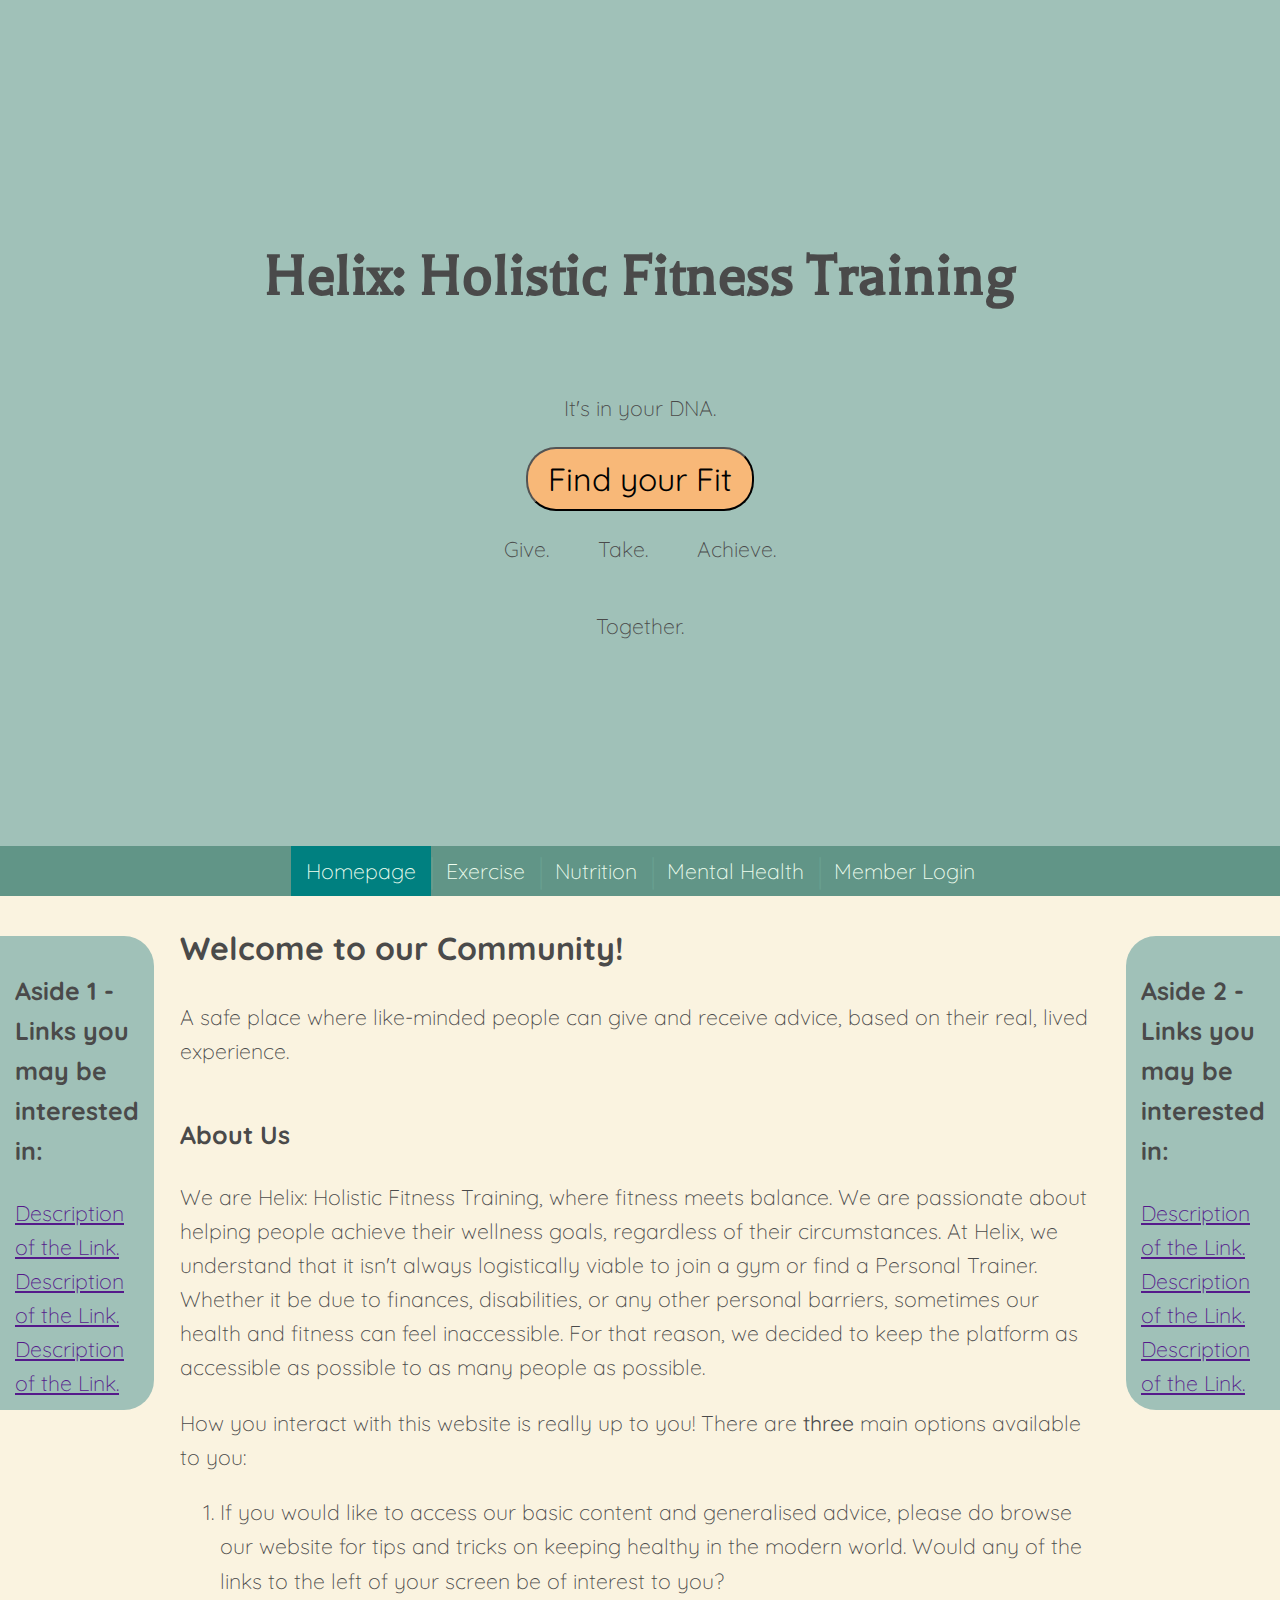
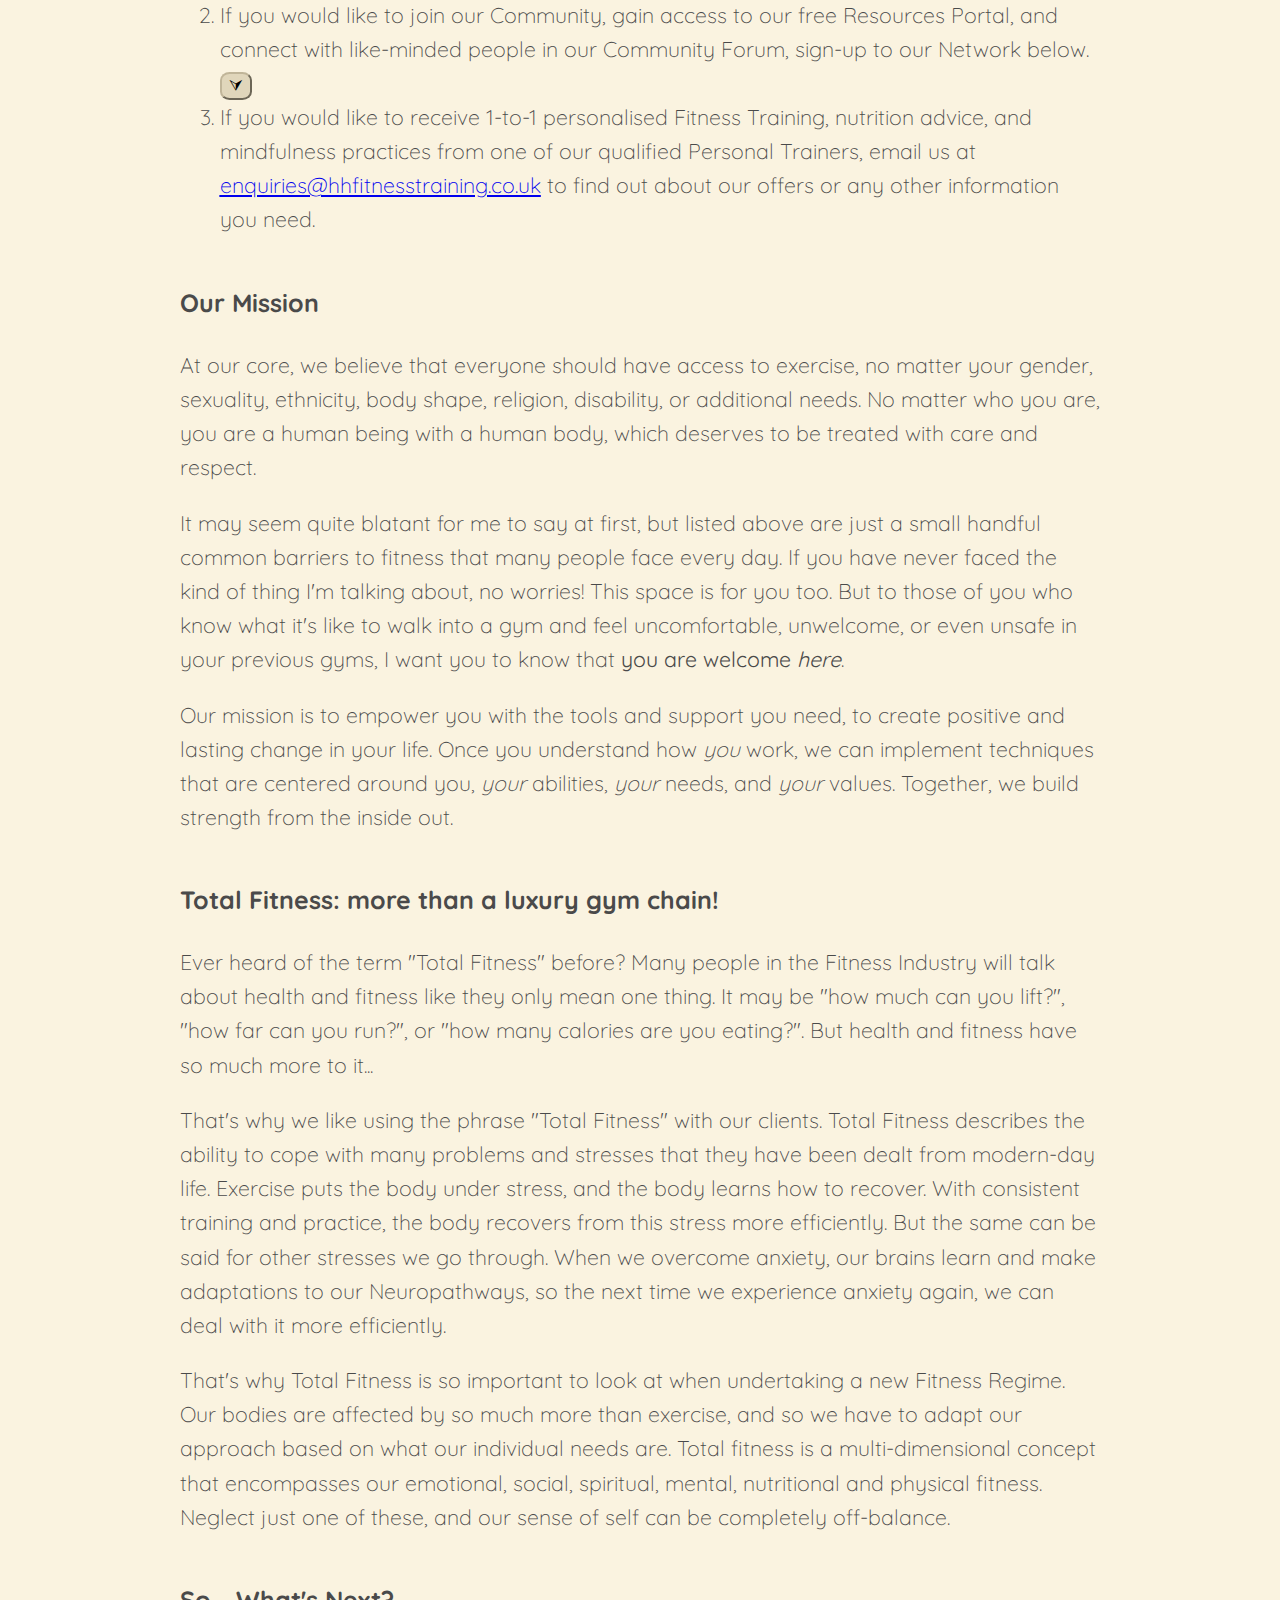
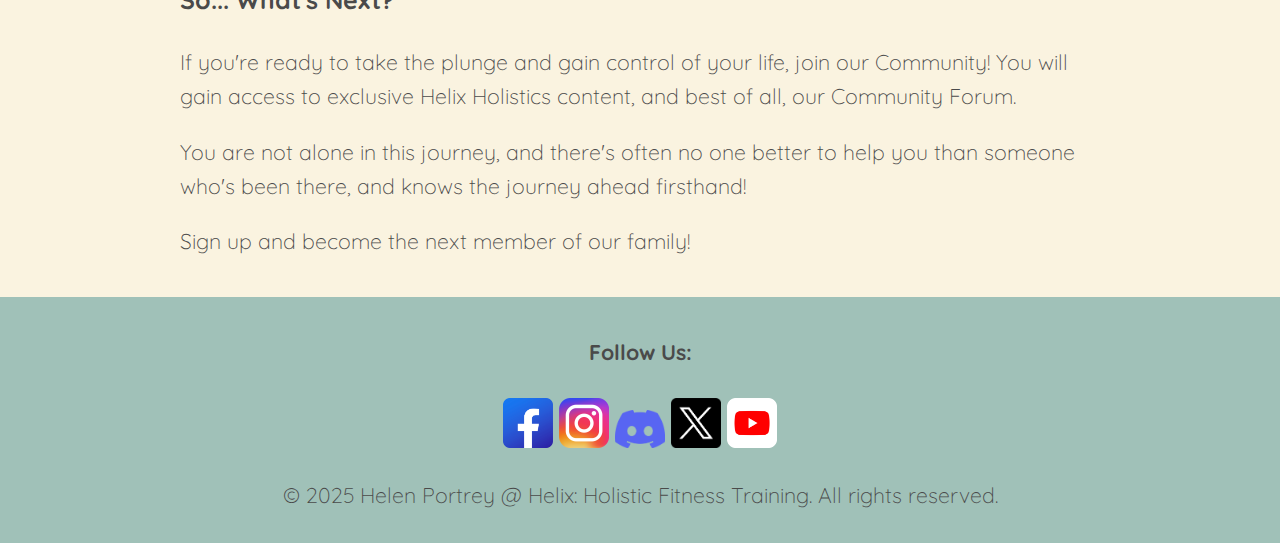
==== index.html @ 8bed9d3f "A relatively large update" ====
<!DOCTYPE html>

<html lang="en-gb">

    <head>

        <!-- TAB DETAILS -->
        <title>Helix: Holistic Fitness Training</title>
        <link rel="icon" type="img/png" href="Images/companyLogo.png">

        <!-- META INFO -->
        <meta charset="UTF-8">
        <meta name="description" content="A Webpage aimed particularly at people with physical and mental health disabilities, who are Neurodiverse, or members of the LGBTQ+ community, to learn and achieve their health and fitness goals in a safe and holistic way.">
        <meta name="keywords" content="Fitness, Health, Personal Training, Exercise, Recovery, Injury Recovery, Safe Exercise, Fitness Blog, Holistic Exercise, Exercise for Disability, Exercise for Mental Health, Recovery for Eating Disorders, Healthy exercise for Eating Disorders, Exercise for Neurodivergent, Exercise for LGBTQ+">
        <meta name="viewport" content="width=device-width, initial-scale=1.0">

        <!-- STYLES -->
        <link rel="stylesheet" href="Stylesheets/index.css">
        <!--(Open Sans = main font - links 1+2 for performance, link 3 for actual font)-->
        <link rel="preconnect" href="https://fonts.googleapis.com">
        <link rel="preconnect" href="https://fonts.gstatic.com" crossorigin>
        <link href="https://fonts.googleapis.com/css2?family=Quicksand:wght@400;700&family=Montserrat:wght@400;700&family=Open+Sans:wght@300;400;600&family=Bellota+Text:wght@400;700&family=Poiret+One&display=swap" rel="stylesheet"> <!--(Text Font)-->
        <link href="https://fonts.googleapis.com/css2?family=Balthazar&display=swap" rel="stylesheet"> <!--(Heading Font)-->

    </head>


    <body>

        <!-- HEADER (inc. Title, Tagline, and Navbar) -->
        <header>

            <div class="heroDiv">
                <h1>Helix: Holistic Fitness Training</h1>
                <p>It's in your DNA.</p>
                <a href="#headerButtonDestination"><button class="headerButton">Find your Fit</button></a>
                <ul>
                    <li>Give.</li>
                    <li>Take.</li>
                    <li>Achieve.</li>
                </ul>
                <p>Together.</p>
            </div>

        </header>

        <div class="stickyNav">
            <nav class="navBar">
                <ul>
                    <li><a href="index.html" class="active">Homepage</a></li>
                    <li><a href="exercise.html">Exercise</a></li>
                    <li><a href="nutrition.html">Nutrition</a></li>
                    <li><a href="mentalHealth.html">Mental Health</a></li>
                    <li><a href="login.html">Member Login</a></li>
                </ul>
            </nav>
        </div>


        <!-- MAIN (inc. Subtitle, Paragraph Sections, and 2 Asides) -->
        <main>

            <div class="asidePositioner">

                <aside class="leftAside">
                    <h3>Aside 1 - Links you may be interested in:</h3>
                    <a href="">Description of the Link.</a>
                    <a href="">Description of the Link.</a>
                    <a href="">Description of the Link.</a>
                </aside>

                <section class="gridContainer">

                    <section class="welcomeIntro">
                        <h2 id="headerButtonDestination">Welcome to our Community!</h2>
                        <p>A safe place where like-minded people can give and receive advice, based on their real, lived experience.</p>
                    </section>

                    <section class="aboutUs">
                        <h3>About Us</h3>
                        <p>
                            We are Helix: Holistic Fitness Training, where fitness meets balance. We are passionate about helping people achieve their wellness goals, regardless of their circumstances. At Helix, we understand that it isn't always logistically viable to join a gym or find a Personal Trainer. Whether it be due to finances, disabilities, or any other personal barriers, sometimes our health and fitness can feel inaccessible. For that reason, we decided to keep the platform as accessible as possible to as many people as possible. 
                        </p>
                        <p>
                            How you interact with this website is really up to you! There are <b>three</b> main options available to you:
                                <ol>
                                    <li>If you would like to access our basic content and generalised advice, please do browse our website for tips and tricks on keeping healthy in the modern world. Would any of the links to the left of your screen be of interest to you?</li>
                                    <li>If you would like to join our Community, gain access to our free Resources Portal, and connect with like-minded people in our Community Forum, sign-up to our Network below. <a href="#aboutUsButtonDestination"><button class="aboutUsButton">&#11163;</button></a></li>
                                    <li>If you would like to receive 1-to-1 personalised Fitness Training, nutrition advice, and mindfulness practices from one of our qualified Personal Trainers, email us at <a href="mailto:enquiries@hhfitnesstraining.co.uk"><u>enquiries@hhfitnesstraining.co.uk</u></a> to find out about our offers or any other information you need.</li>
                                </ol>
                        </p>
                    </section>

                    <section class="ourMission">
                        <h3>Our Mission</h3>
                        <p>
                            At our core, we believe that everyone should have access to exercise, no matter your gender, sexuality, ethnicity, body shape, religion, disability, or additional needs. No matter who you are, you are a human being with a human body, which deserves to be treated with care and respect.
                        </p>
                        <p>
                            It may seem quite blatant for me to say at first, but listed above are just a small handful common barriers to fitness that many people face every day. If you have never faced the kind of thing I'm talking about, no worries! This space is for you too. But to those of you who know what it's like to walk into a gym and feel uncomfortable, unwelcome, or even unsafe in your previous gyms, I want you to know that <b>you are welcome <i>here</i></b>.
                        </p>
                        <p>
                            Our mission is to empower you with the tools and support you need, to create positive and lasting change in your life. Once you understand how <i>you</i> work, we can implement techniques that are centered around you, <i>your</i> abilities, <i>your</i> needs, and <i>your</i> values. Together, we build strength from the inside out.
                        </p>
                    </section>

                    <section class="totalFitness">
                        <h3>Total Fitness: more than a luxury gym chain!</h3>
                        <p>
                            Ever heard of the term "Total Fitness" before? Many people in the Fitness Industry will talk about health and fitness like they only mean one thing. It may be "how much can you lift?", "how far can you run?", or "how many calories are you eating?". But health and fitness have so much more to it...
                        </p>
                        <p>
                            That's why we like using the phrase "Total Fitness" with our clients. Total Fitness describes the ability to cope with many problems and stresses that they have been dealt from modern-day life. Exercise puts the body under stress, and the body learns how to recover. With consistent training and practice, the body recovers from this stress more efficiently. But the same can be said for other stresses we go through. When we overcome anxiety, our brains learn and make adaptations to our Neuropathways, so the next time we experience anxiety again, we can deal with it more efficiently.
                        </p>
                        <p>
                            That's why Total Fitness is so important to look at when undertaking a new Fitness Regime. Our bodies are affected by so much more than exercise, and so we have to adapt our approach based on what our individual needs are. Total fitness is a multi-dimensional concept that encompasses our emotional, social, spiritual, mental, nutritional and physical fitness. Neglect just one of these, and our sense of self can be completely off-balance.
                        </p>
                    </section>

                    <section class="signupForm">
                        <h3 id="aboutUsButtonDestination">So... What's Next?</h3>
                        <p>
                            If you're ready to take the plunge and gain control of your life, join our Community! You will gain access to exclusive Helix Holistics content, and best of all, our Community Forum. 
                        </p>
                        <p>
                            You are not alone in this journey, and there's often no one better to help you than someone who's been there, and knows the journey ahead firsthand!
                        </p>
                            Sign up and become the next member of our family!
                    </section>

                </section>

                <aside class="rightAside">
                    <h3>Aside 2 - Links you may be interested in:</h3>
                    <a href="">Description of the Link.</a>
                    <a href="">Description of the Link.</a>
                    <a href="">Description of the Link.</a>
                </aside>

            </div>

        </main>



        <!-- FOOTER (inc. Social Media and Copyright Info) -->
        <footer>

            <section>
            <h4>Follow Us:</h4>
                <a href=""><img src="Images/socialMedia/Facebook_logo.png" alt="Link to my Facebook page." width="50px"></a>
                <a><img src="Images/socialMedia/Instagram_logo.png" alt="Link to my Instagram pag.e" width="50px"></a>
                <a><img src="Images/socialMedia/Discord_logo.png" alt="Link to my Discord." width="50px"></a>
                <a><img src="Images/socialMedia/X_logo.png" alt="Link to my X page." width="50px"></a>
                <a><img src="Images/socialMedia/YouTube_logo.png" alt="Link to my YouTube channel." width="50px"></a>
            </section>

            <section>
                <p>&copy; 2025 Helen Portrey @ Helix: Holistic Fitness Training. All rights reserved.</p>
            </section>

        </footer>

    </body>

    <script src="index.js"></script>

</html>
---- Stylesheets/index.css ----
/* ----- GLOBAL STYLE ----- */

html {
    scroll-padding-top: 50px; /* Xpx is height of Navbar, which is required for button to direct correctly)*/
  }

body {
    /* BACKGROUND*/
    background-color: #faf3e0;
    max-width: 100%;
    padding: 0;
    margin: 0;
    line-height: 1.6;
    /* FONT */
    color: #4a4a4a;
    font-family: "Quicksand", "Montserrat", "Open Sans", "Bellota Text", "Poiret One", "Verdana", sans-serif;
    font-size: 16pt;
    font-optical-sizing: auto;
    font-weight: 300;
    font-style: normal;
    font-variation-settings: "wdth" 100;
}



/* ---------- HEADER STYLE ---------- */

header {
    height: 94vh;
    background-color: #a0c1b8;
    display: flex;
    flex-direction: column;
    justify-content: space-between;
    overflow: visible;
}

/* --- Hero Div --- */

.heroDiv {
    flex-grow: 1;
    flex-direction: column;
    display:flex;
    align-items: center;
    justify-content: center;
}

.heroDiv h1 {
    font-size: 4rem;
    font-family: "Copperplate", "Balthazar", "Franklin Gothic Medium", "Arial Narrow", "Arial", sans-serif;
}

.headerButton {
    background-color: #f8b878;
    font-family: "Quicksand", "Montserrat", "Open Sans", "Bellota Text", "Poiret One", "Verdana", sans-serif;
    font-size: 1.5em;
    border-radius: 30px;
    padding: 10px 20px;
    transition: transform 0.4s ease;
}

.headerButton:hover {
    transform: scale(1.1);
}

.heroDiv ul {
    padding-inline-start: 0;
}

.heroDiv ul li {
    display: inline;
    padding: 1em;
    text-decoration: none;
}


/* ---------- STICKY NAV STYLE ---------- */

.stickyNav {
    position: sticky;
    top: 0;
    z-index: 1000;
}

.navBar {
    list-style-type: none;
    background-color: #619587;
    text-align: center;
    height: 50px;
    margin: 0;
    padding: 0;
}

.navBar ul {
    display:flex;
    justify-content: center;
    align-items: center;
    margin: 0;
    padding: 0;
    overflow: hidden;
    text-align: center;
}

.navBar li {
    display: inline-flex;
    text-align: center;
    position: relative; /*needed for ::before to line up properly.*/
}

/* (navBar central lines) */
.navBar li:not(:first-child)::before {  /*adds line to all but first one*/
    content: "|";
    position: absolute;
    left: -2px;
    top: 50%;
    transform: translateY(-50%); /* without this, lines do not align into navbar. */
    font-size: 25pt;
    color: #74b1a067;
}

.navBar li a {
    color: honeydew;
    text-align: center;
    text-decoration: none;
    padding: 0 15px;
    display: flex;
    align-items: center;
    justify-content: center;
    height: 100%;
    box-sizing: border-box;
    line-height: 50px;
}

.navBar li a:hover {
    background-color: #008080;
}

.navBar li a.active {
    background-color: #008080;
}



/* ---------- MAIN STYLE ---------- */

main {
    z-index: 1;
    justify-content: center;
}

.asidePositioner {
    display: flex;
    justify-content: center;
    align-items: center;
}

aside {
    align-self: flex-start;
    position: sticky;
    top: 40;
    z-index: 500; /* lower than navbar so navbar is always top */
    margin: 2%;
}

.leftAside {
    width: 12%;
    margin-top: 40px;
    margin-bottom: 40px;
    margin-left: 0px;
    background-color: #a0c1b8;
    border-top-right-radius: 30px;
    border-bottom-right-radius: 30px;
    padding: 10px 15px;
    position: sticky;
    top: 40;
}

.rightAside {
    width: 12%;
    margin-top: 40px;
    margin-bottom: 40px;
    margin-right: 0px;
    background-color: #a0c1b8;
    border-top-left-radius: 30px;
    border-bottom-left-radius: 30px;
    padding: 10px 15px;
}

.gridContainer {
    display: grid;
    grid-template-columns: repeat(6, 1fr); /* Columns 1 and 6 act as placeholders for the Asides. */
    margin: 0;
    padding-bottom: 3%;
}

.welcomeIntro {
    grid-column: 1 / 7;
}

.aboutUs {
    grid-column: 1 / 7;
}

.aboutUsButton {
    background-color: #e0d6bb;
    font-size: 1rem;
    border-radius: 30%;
    padding: 0.3% 0.8%;
    border-color: #c0b599;
    transition: 0.4s ease;
}

.aboutUsButton:hover {
    transform: scale(1.1);
}



.ourMission {
    grid-column: 1 / 7;
}

.totalFitness {
    grid-column: 1 / 7;
}

.signupForm {
    grid-column: 1 / 7;
}



/* ---------- FOOTER STYLE ---------- */

footer {
    background-color: #a0c1b8;
    padding-top: 10px;
    padding-bottom: 10px;
    text-align: center;
}
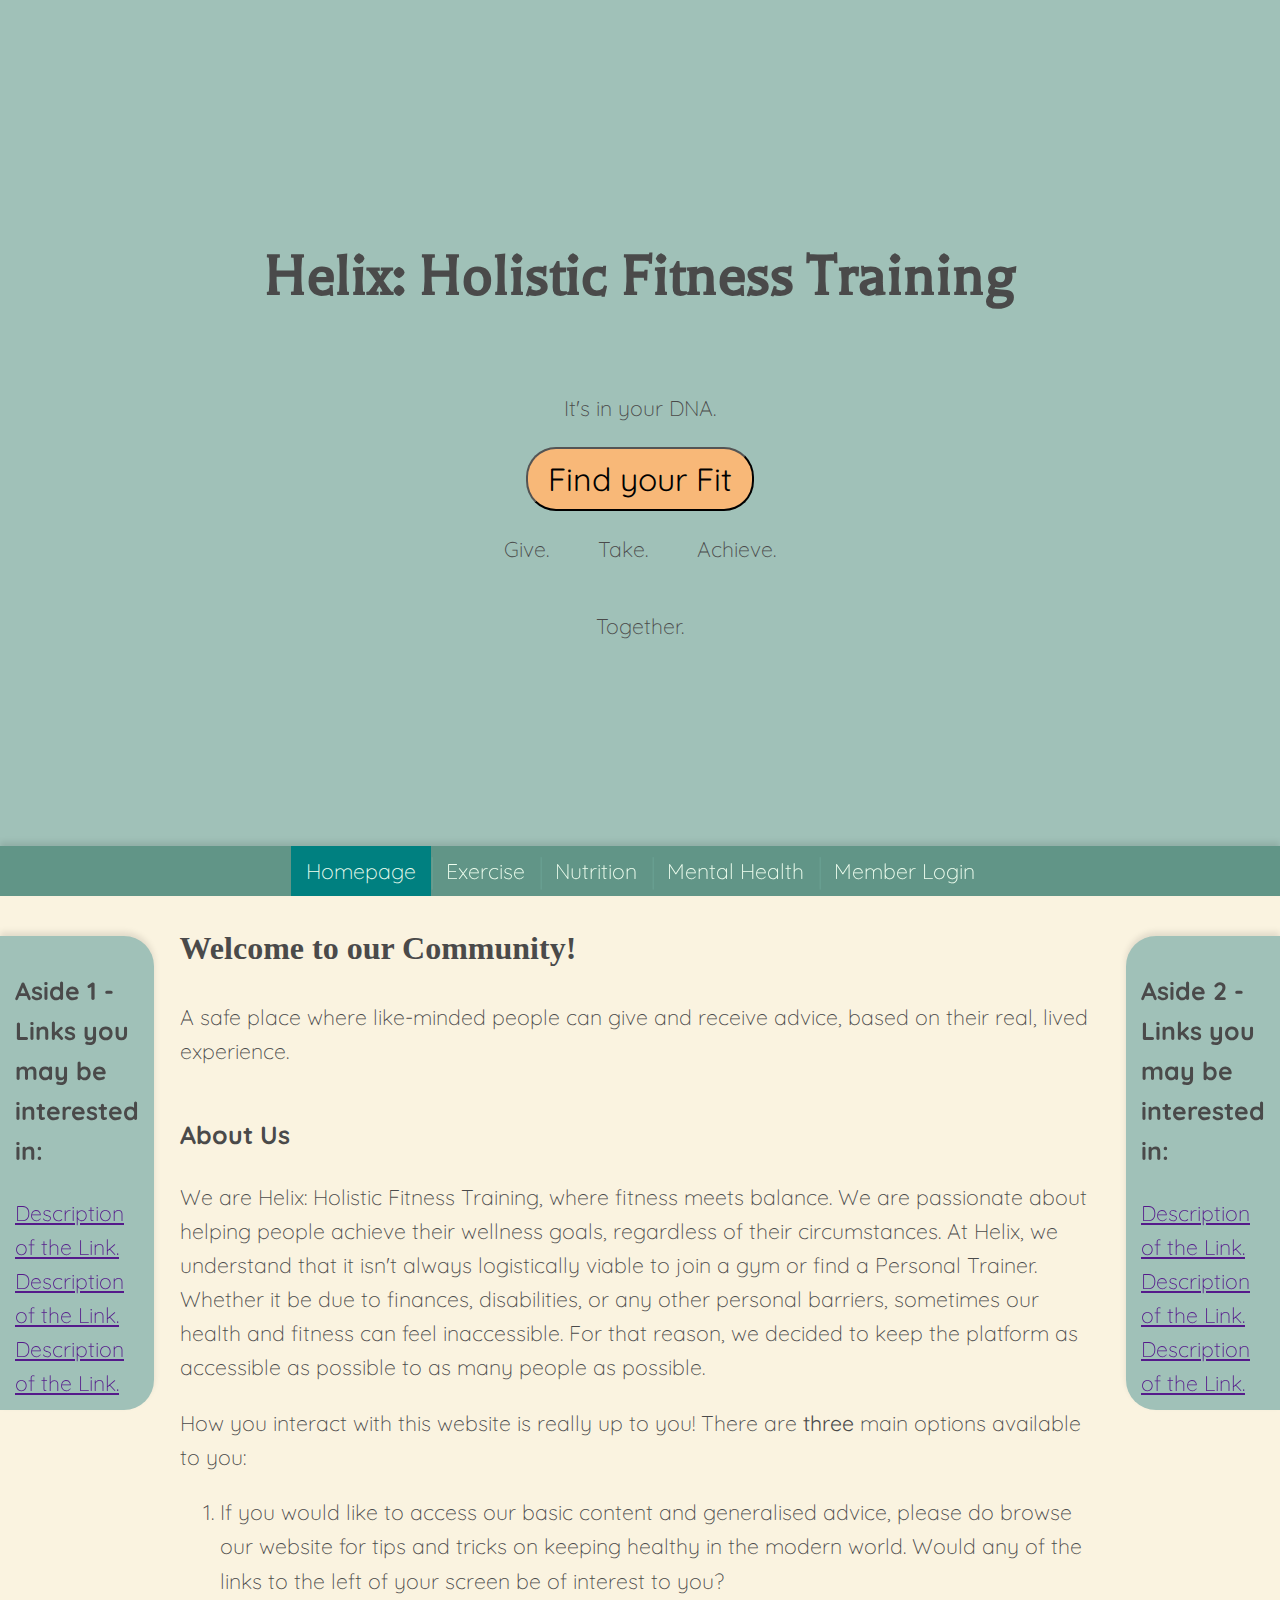
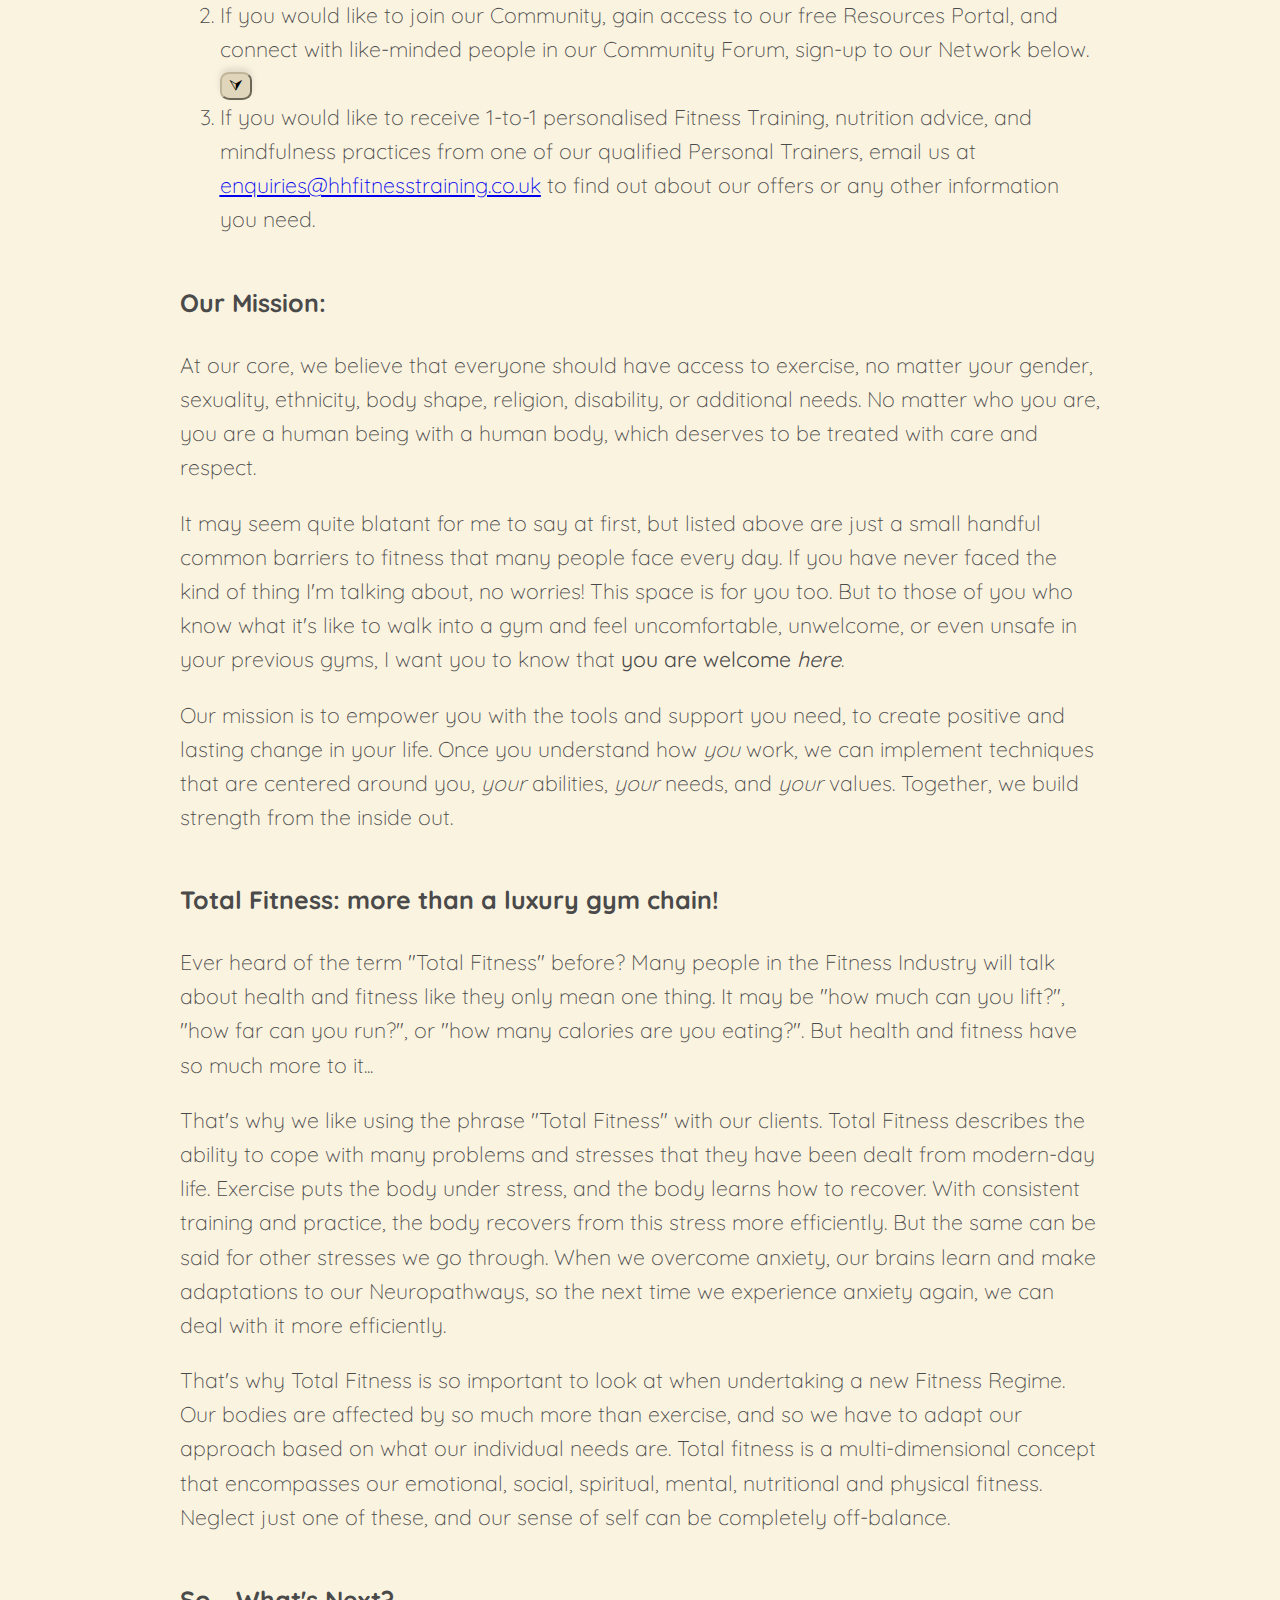
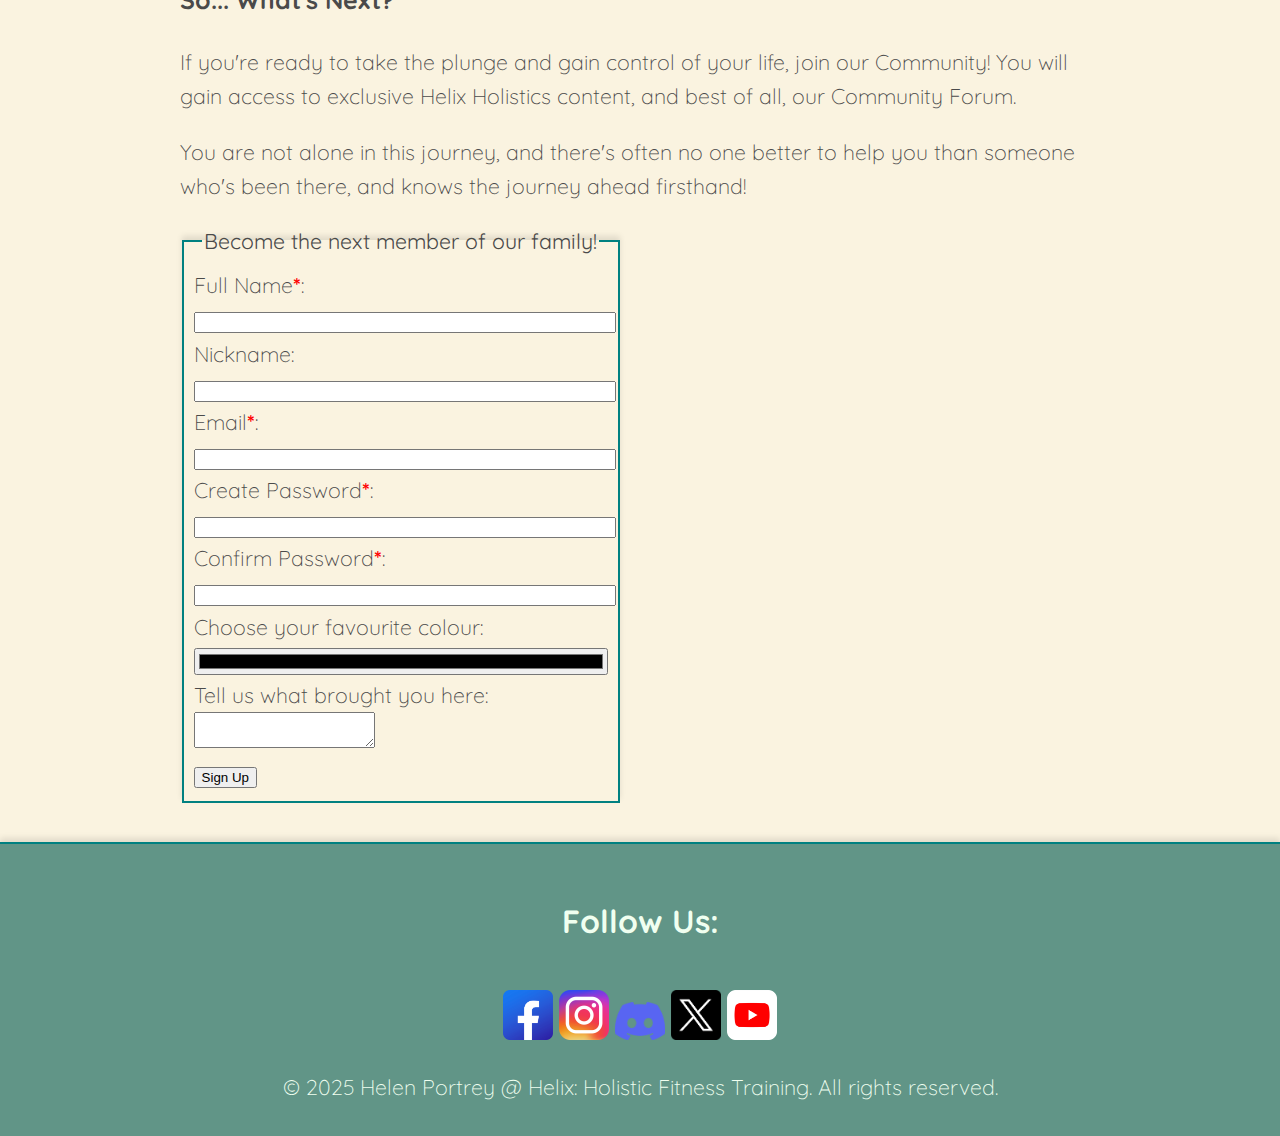
==== commit 6fbdded2: "Lots of Additions" ====
--- a/index.html
+++ b/index.html
@@ -92,7 +92,7 @@
                     </section>
 
                     <section class="ourMission">
-                        <h3>Our Mission</h3>
+                        <h3>Our Mission:</h3>
                         <p>
                             At our core, we believe that everyone should have access to exercise, no matter your gender, sexuality, ethnicity, body shape, religion, disability, or additional needs. No matter who you are, you are a human being with a human body, which deserves to be treated with care and respect.
                         </p>
@@ -125,7 +125,54 @@
                         <p>
                             You are not alone in this journey, and there's often no one better to help you than someone who's been there, and knows the journey ahead firsthand!
                         </p>
-                            Sign up and become the next member of our family!
+                    </section>
+
+                    <section class="signupForm">
+                        <form action="submitForm.html" method="post">
+                            <fieldset class="formBox">
+                                
+                                <legend><b>Become the next member of our family!</b></legend>
+                                
+                                <label for="fullName">Full Name<span class="requiredFieldAsterisk">*</span>:</label>
+                                <input type="text" id="fullName" name="fullName" required>
+                                
+                                <br>
+                                
+                                <label for="nickname">Nickname:</label>
+                                <input type="text" id="nickname" name="nickname">
+
+                                <br>
+                                
+                                <label for="email">Email<span class="requiredFieldAsterisk">*</span>:</label>
+                                <input type="email" id="email" name="email" required>
+                                
+                                <br>
+                                
+                                <label for="password">Create Password<span class="requiredFieldAsterisk">*</span>:</label>
+                                <input type="password" id="password" name="password" required>
+                                
+                                <br>
+                                
+                                <label for="confirmpassword">Confirm Password<span class="requiredFieldAsterisk">*</span>:</label>
+                                <input type="password" id="password2" name="confirmpassword" required>
+                                
+                                <br>
+                                
+                                <label for="faveColour">Choose your favourite colour:</label>
+                                <input type="color" id="faveColour" name="faveColour">
+                                
+                                <br>
+                                
+                                <label for="comments">Tell us what brought you here:</label>
+                                <textarea id="comments" name="comments"></textarea> 
+                                <!--Never use placeholder text instead of a label as it disappears, and also cannot be read by screenreaders so poses an accessibility issue!!-->
+                                
+                                <br>
+                                
+                                <button type="submit">Sign Up</button>
+                                
+                            </fieldset>
+                        </form>
                     </section>
 
                 </section>
@@ -148,11 +195,11 @@
 
             <section>
             <h4>Follow Us:</h4>
-                <a href=""><img src="Images/socialMedia/Facebook_logo.png" alt="Link to my Facebook page." width="50px"></a>
-                <a><img src="Images/socialMedia/Instagram_logo.png" alt="Link to my Instagram pag.e" width="50px"></a>
-                <a><img src="Images/socialMedia/Discord_logo.png" alt="Link to my Discord." width="50px"></a>
-                <a><img src="Images/socialMedia/X_logo.png" alt="Link to my X page." width="50px"></a>
-                <a><img src="Images/socialMedia/YouTube_logo.png" alt="Link to my YouTube channel." width="50px"></a>
+                <a href="socials.html" target="_blank"><img src="Images/socialMedia/Facebook_logo.png" alt="Link to my Facebook page." width="50px" class="socialImg"></a>
+                <a href="socials.html"target="_blank" ><img src="Images/socialMedia/Instagram_logo.png" alt="Link to my Instagram pag.e" width="50px" class="socialImg"></a>
+                <a href="socials.html" target="_blank"><img src="Images/socialMedia/Discord_logo.png" alt="Link to my Discord." width="50px" class="socialImg"></a>
+                <a href="socials.html" target="_blank"><img src="Images/socialMedia/X_logo.png" alt="Link to my X page." width="50px" class="socialImg"></a>
+                <a href="socials.html" target="_blank"><img src="Images/socialMedia/YouTube_logo.png" alt="Link to my YouTube channel." width="50px" class="socialImg"></a>
             </section>
 
             <section>
@@ -163,6 +210,6 @@
 
     </body>
 
-    <script src="index.js"></script>
+    <script src="Scripts/index.js"></script>
 
 </html>--- a/Stylesheets/index.css
+++ b/Stylesheets/index.css
@@ -21,7 +21,23 @@
     font-variation-settings: "wdth" 100;
 }
 
-
+h1 {
+    font-family: "Copperplate Gothic", "Castellar Regular", "Felix Titling Regular", "Perpetua Titling MT", "Quicksand", sans-serif;
+}
+
+h2 {
+    font-family: "Reprise Stamp Std Regular";
+}
+
+/* Castellar Regular
+Copperplate Gothic
+Felix Titling Regular
+Perpetua Titling MT
+Reprise Stamp Std Regular */
+
+h3 {
+    font-family: "Felix Titling Regular", "Perpetua Titling MT", "Quicksand", sans-serif;
+}
 
 /* ---------- HEADER STYLE ---------- */
 
@@ -46,7 +62,7 @@
 
 .heroDiv h1 {
     font-size: 4rem;
-    font-family: "Copperplate", "Balthazar", "Franklin Gothic Medium", "Arial Narrow", "Arial", sans-serif;
+    font-family: "Copperplate Gothic", "Balthazar", "Franklin Gothic Medium", "Arial Narrow", "Arial", sans-serif;
 }
 
 .headerButton {
@@ -88,6 +104,7 @@
     height: 50px;
     margin: 0;
     padding: 0;
+    box-shadow: 0 -4px 6px rgba(0, 0, 0, 0.1);
 }
 
 .navBar ul {
@@ -155,10 +172,9 @@
 
 aside {
     align-self: flex-start;
-    position: sticky;
-    top: 40;
     z-index: 500; /* lower than navbar so navbar is always top */
     margin: 2%;
+    box-shadow: 0 -4px 6px rgba(0, 0, 0, 0.1);
 }
 
 .leftAside {
@@ -171,7 +187,7 @@
     border-bottom-right-radius: 30px;
     padding: 10px 15px;
     position: sticky;
-    top: 40;
+    top: 90px;
 }
 
 .rightAside {
@@ -183,6 +199,8 @@
     border-top-left-radius: 30px;
     border-bottom-left-radius: 30px;
     padding: 10px 15px;
+    position: sticky;
+    top: 90px;
 }
 
 .gridContainer {
@@ -207,14 +225,13 @@
     padding: 0.3% 0.8%;
     border-color: #c0b599;
     transition: 0.4s ease;
+    box-shadow: 0 -4px 6px rgba(0, 0, 0, 0.1);
 }
 
 .aboutUsButton:hover {
     transform: scale(1.1);
 }
 
-
-
 .ourMission {
     grid-column: 1 / 7;
 }
@@ -227,13 +244,53 @@
     grid-column: 1 / 7;
 }
 
+.signupForm legend {
+    text-align: center;
+}
+
+.formBox {
+    width: 45%;
+    box-shadow: 0 -4px 6px rgba(0, 0, 0, 0.1);
+    border: 2px  solid #008080;
+    padding: 10px;
+}
+
+.formBox label {
+    display: block;
+    float: left;
+}
+
+.formBox input {
+    width: 100%;
+}
+
+.requiredFieldAsterisk {
+    color: red;
+    font-weight: bold;
+}
+
 
 
 /* ---------- FOOTER STYLE ---------- */
 
 footer {
-    background-color: #a0c1b8;
+    background-color: #619587;
     padding-top: 10px;
     padding-bottom: 10px;
     text-align: center;
+    border-top: 2px solid #008080;
+    box-shadow: 0 -4px 6px rgba(0, 0, 0, 0.1);
+    color: honeydew;
+}
+
+footer h4 {
+    font-size: 1.5em;
+}
+
+.socialImg {
+    transition: transform 0.4s ease;
+}
+
+.socialImg:hover {
+    transform: scale(1.1);
 }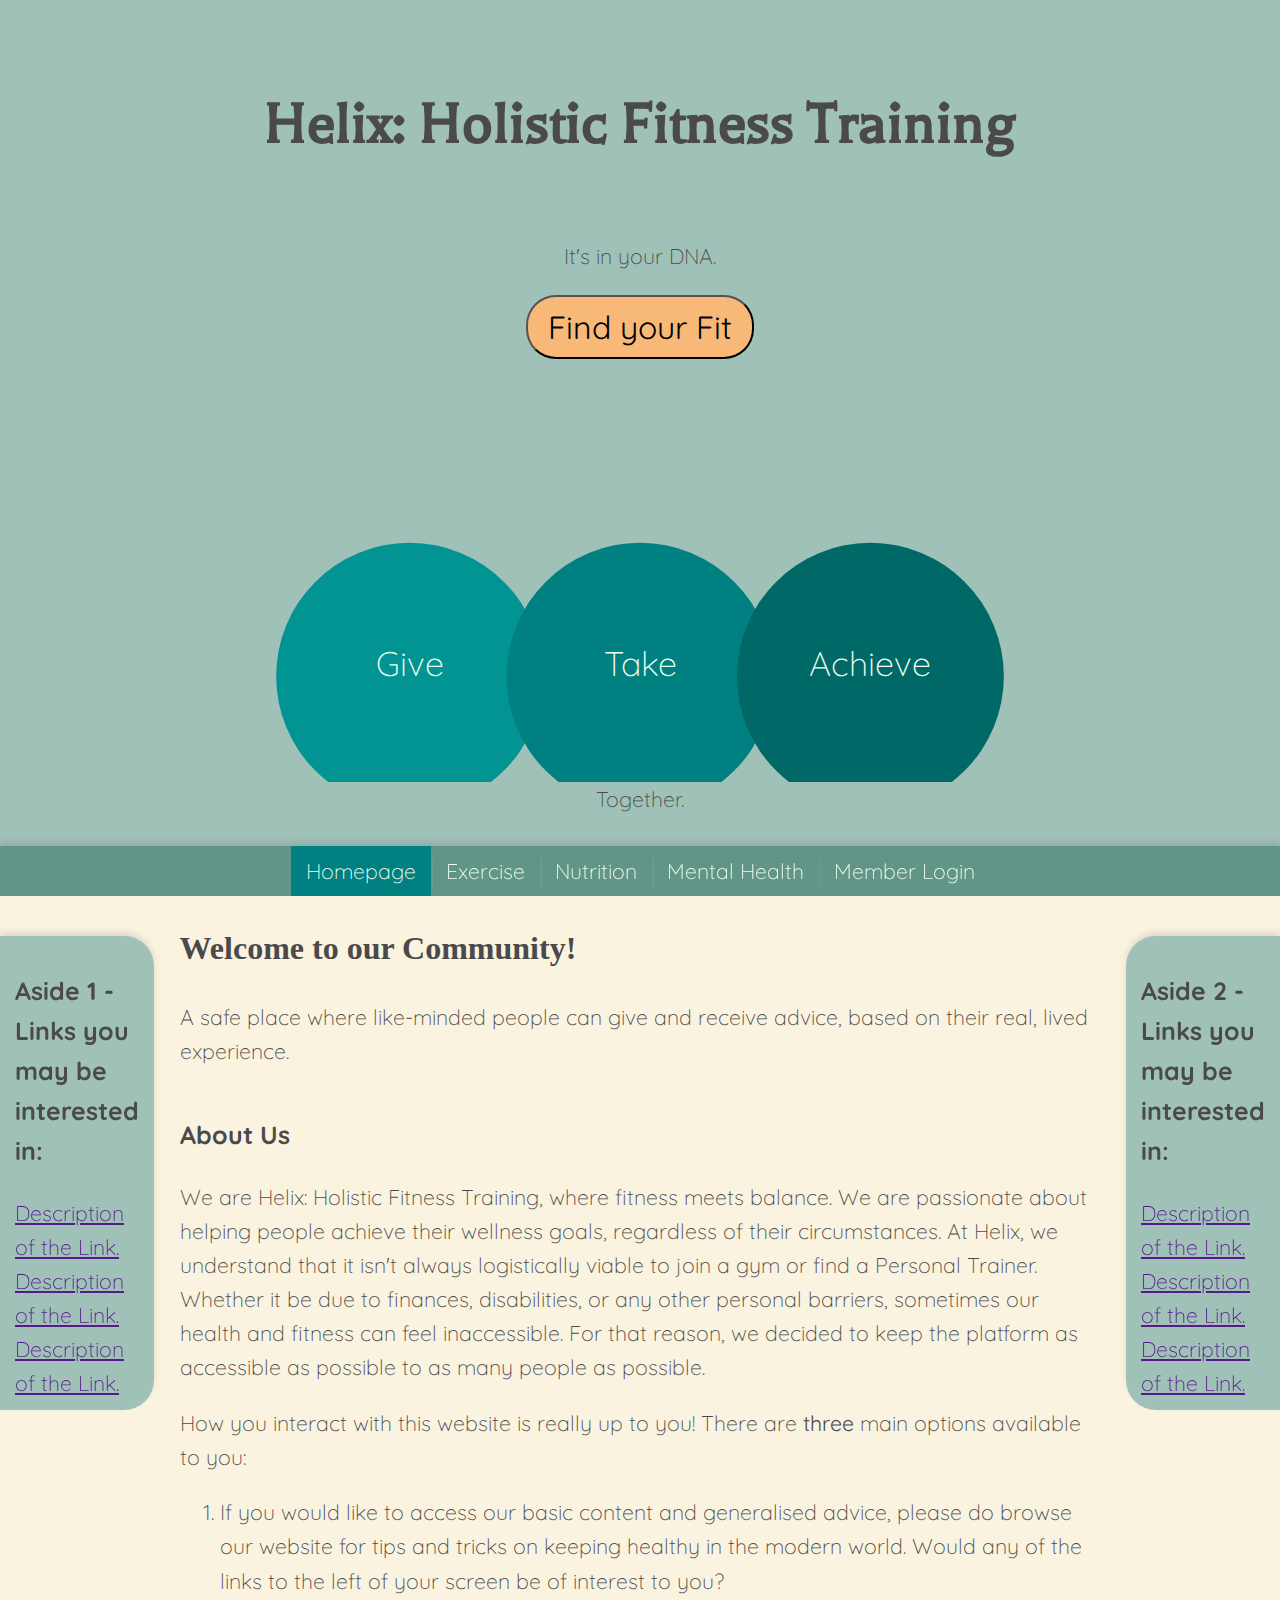
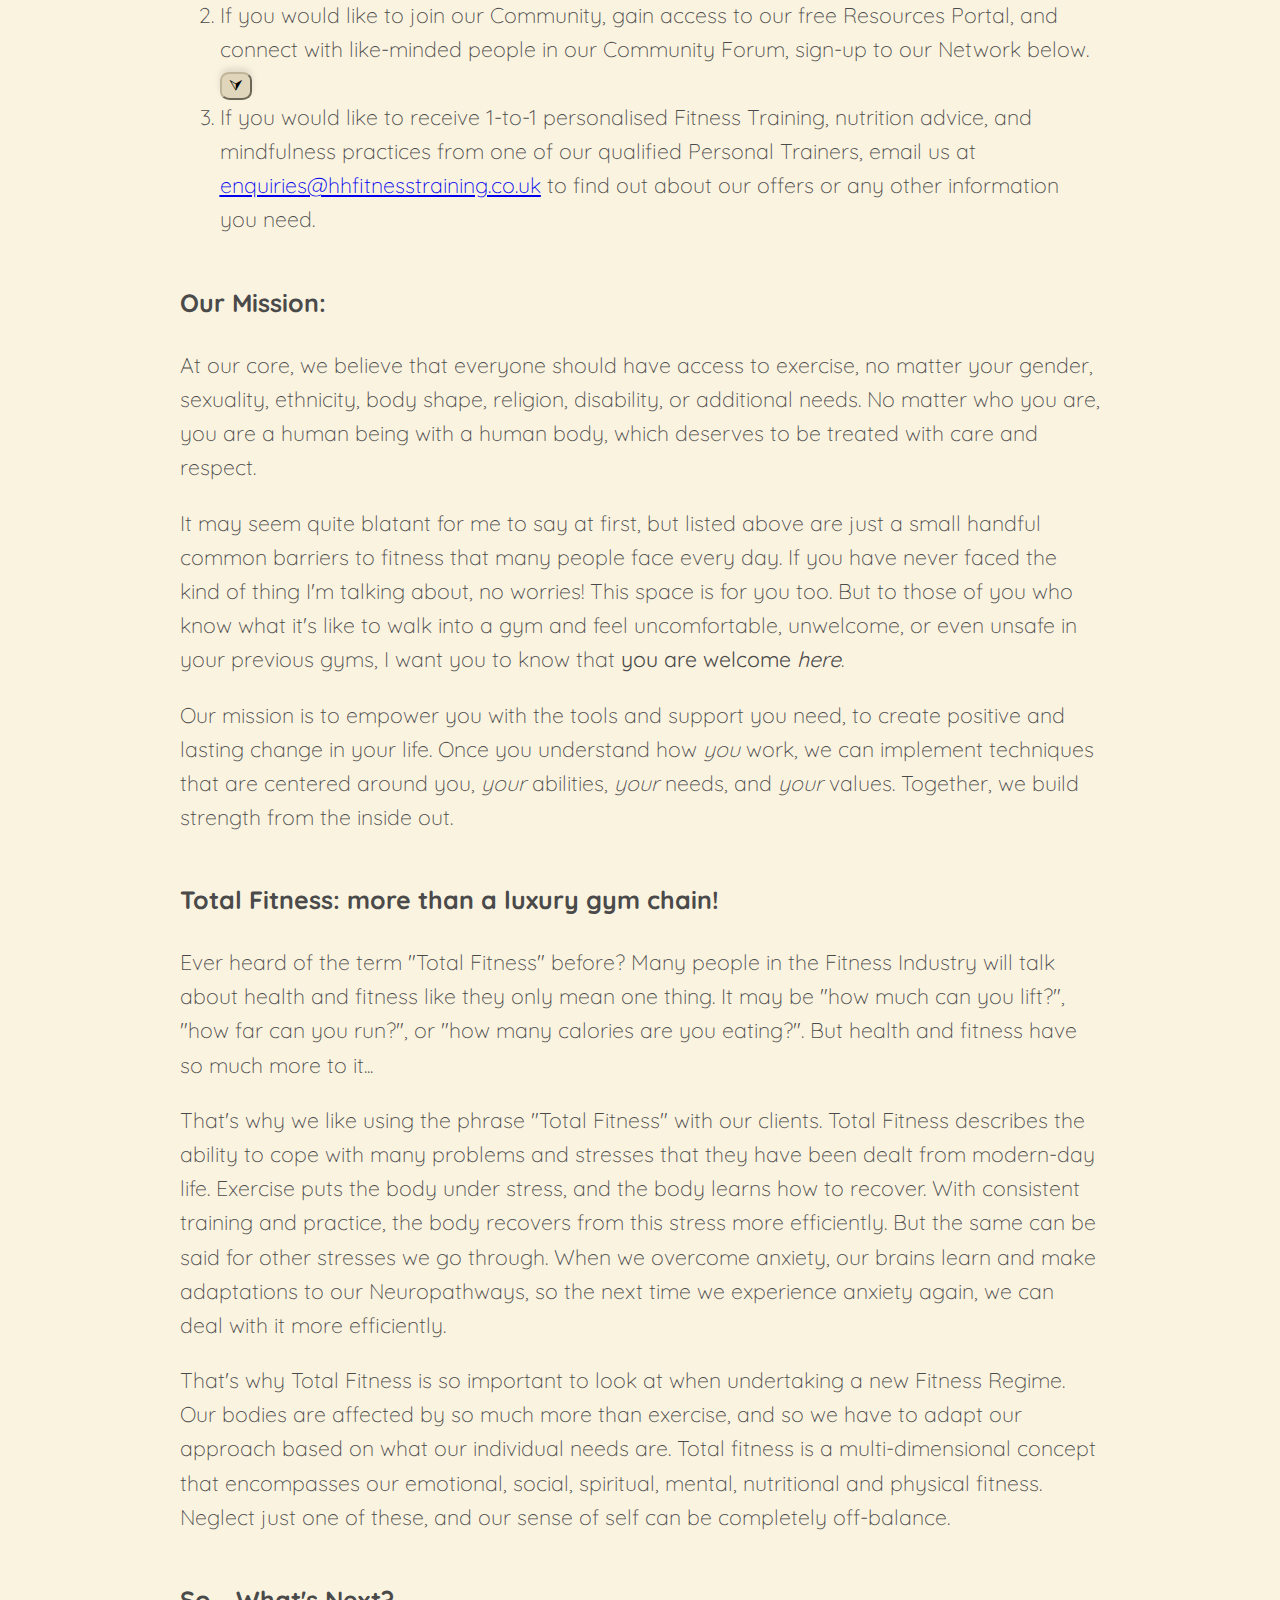
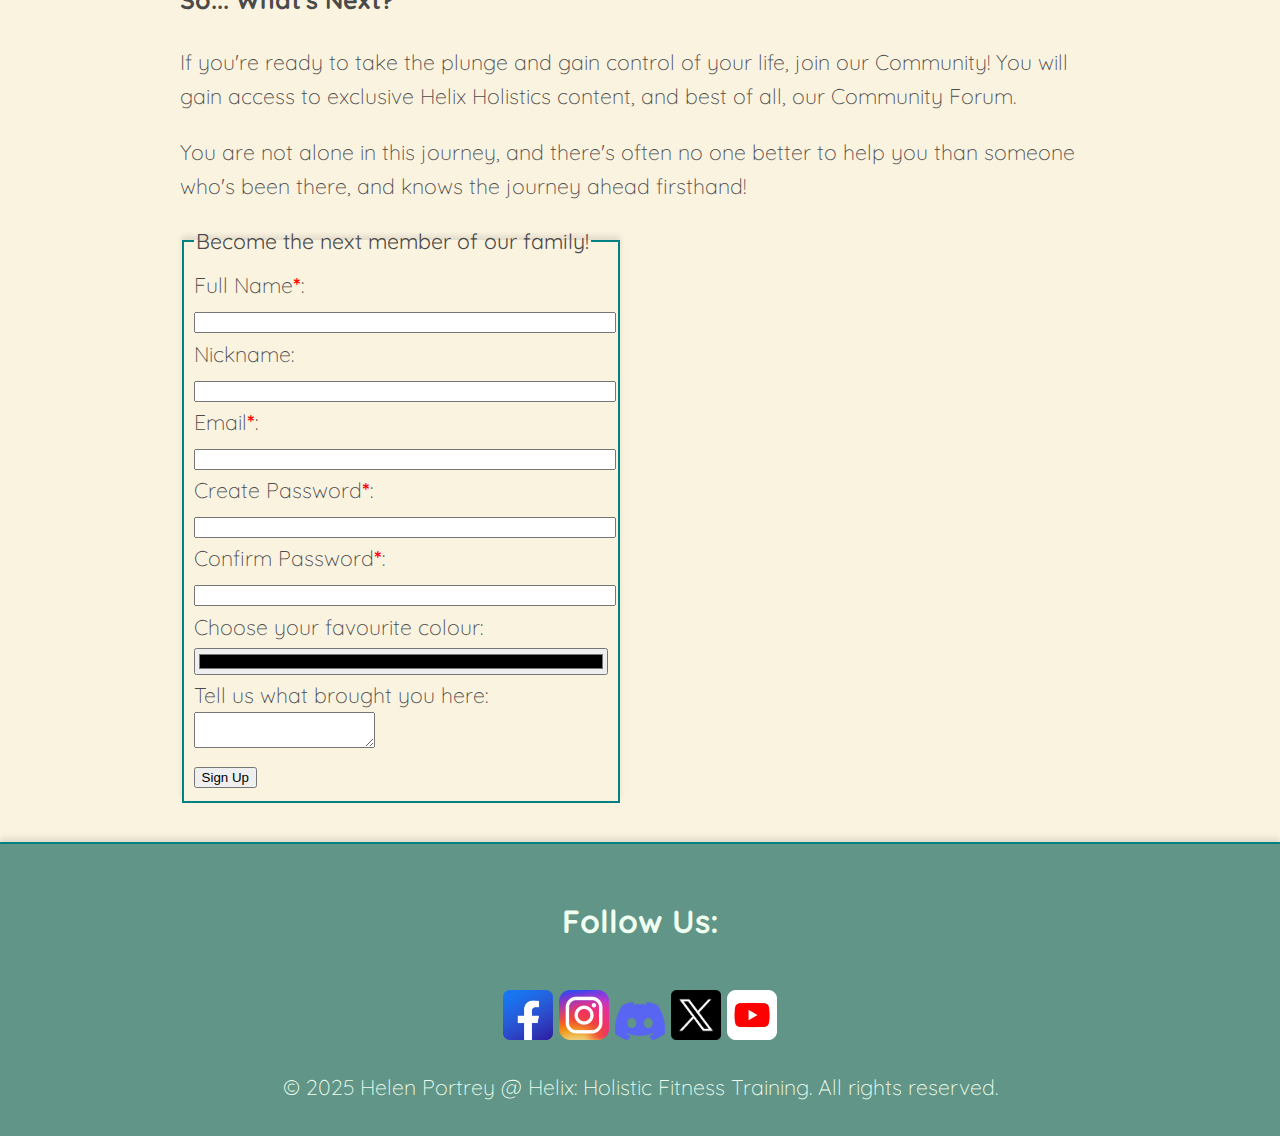
==== commit d00c1fdd: "SVG Hero Header and more" ====
--- a/index.html
+++ b/index.html
@@ -34,12 +34,47 @@
                 <h1>Helix: Holistic Fitness Training</h1>
                 <p>It's in your DNA.</p>
                 <a href="#headerButtonDestination"><button class="headerButton">Find your Fit</button></a>
-                <ul>
-                    <li>Give.</li>
-                    <li>Take.</li>
-                    <li>Achieve.</li>
-                </ul>
-                <p>Together.</p>
+
+                <svg width="100%" height="50%" xmlns="http://www.w3.org/2000/svg">
+                    <!-- Circle 1 -->
+                    <circle cx="32%" cy="75%" r="14%" fill="#029393" />
+                    <text x="32%" y="75%" font-size="1.6em" fill="#f0fff0" text-anchor="middle">Give</text>
+                    <!-- Circle 2 -->
+                    <circle cx="50%" cy="75%" r="14%" fill="#008080" />
+                    <text x="50%" y="75%" font-size="1.6em" fill="#f0fff0" text-anchor="middle">Take</text>
+                    <!-- Circle 3 -->
+                    <circle cx="68%" cy="75%" r="14%" fill="#016868" />
+                    <text x="68%" y="75%" font-size="1.6em" fill="#f0fff0" text-anchor="middle">Achieve</text>
+                    <!-- Leaf 1 -->
+                    <!-- <path class="leaf1" d="M376.474,206.675C372.643,133.88,335.217,77.737,271.09,48.589l-0.12-0.054c-0.884-0.402-1.79-0.808-2.712-1.222
+                    C252.195,40.108,233.989,31.942,233.989,6c0-3.313-2.687-6-6-6c-3.314,0-6,2.687-6,6c0,25.942-18.206,34.108-34.269,41.313
+                    c-0.922,0.414-1.828,0.82-2.712,1.222l-0.119,0.054c-64.127,29.147-101.554,85.29-105.385,158.085
+                    c-1.765,33.527,4.862,66.016,19.695,96.564c11.81,24.322,28.812,47.441,50.533,68.717c30.902,30.268,62.076,47.869,72.257,53.206
+                    v24.816c0,3.313,2.687,6,6,6s6-2.687,6-6v-24.816c10.181-5.336,41.355-22.937,72.257-53.206
+                    c21.722-21.276,38.723-44.396,50.532-68.717C371.611,272.691,378.238,240.202,376.474,206.675z M353.98,278.957L231.989,400.947
+                    v-28.266l131.136-131.136C361.422,254.256,358.361,266.745,353.98,278.957z M100.201,158.099l123.788,123.788v9.966
+                    c0,0,0,0.002,0,0.002v18.308L94.565,180.738C95.994,172.92,97.874,165.371,100.201,158.099z M111.996,130.313l111.994,111.994
+                    v28.266L103.124,149.708C105.675,142.986,108.636,136.522,111.996,130.313z M127.826,106.573l96.163,96.154v28.266L116.126,123.13
+                    C119.654,117.366,123.559,111.848,127.826,106.573z M170.213,69.782l53.776,53.776v28.266l-70.492-70.493
+                    C159.395,76.708,165.086,72.889,170.213,69.782z M267.465,60.126c3.947,1.808,10.547,4.944,18.493,9.774l-53.968,53.967V95.602
+                    L267.465,60.126z M308.851,86.585l-76.862,76.862v-28.266l60.863-60.862C297.937,77.753,303.361,81.817,308.851,86.585z
+                    M344.091,130.516L231.989,242.617v-28.266l101.208-101.199C337.208,118.691,340.838,124.482,344.091,130.516z M355.852,158.335
+                    L231.989,282.197v-28.266l115.899-115.899C350.959,144.537,353.614,151.307,355.852,158.335z M364.489,207.306
+                    c0.384,7.288,0.326,14.521-0.133,21.695L231.989,361.367v-28.266L364.061,201.03C364.229,203.107,364.378,205.195,364.489,207.306z
+                    M362.991,190.786L231.989,321.788v-28.276l126.409-126.409C360.392,174.717,361.926,182.613,362.991,190.786z M223.989,321.478
+                    v28.266L91.248,217.001c0.003-3.222,0.07-6.452,0.24-9.696c0.301-5.721,0.816-11.318,1.537-16.793L223.989,321.478z M91.603,228.671
+                    l132.386,132.386v28.266L96.868,262.202C94.068,251.208,92.309,240.018,91.603,228.671z M328.292,106.745l-96.303,96.294v-28.277
+                    l82.774-82.774c1.531,1.47,3.06,2.991,4.58,4.576C322.49,99.846,325.468,103.244,328.292,106.745z M259.677,56.601l-27.687,27.687
+                    V37.035C239.682,46.766,250.498,52.393,259.677,56.601z M223.989,37.035v35.629l-19.885-19.885
+                    C211.169,49.015,218.402,44.103,223.989,37.035z M189.855,59.514l0.119-0.054c0.867-0.394,1.754-0.792,2.658-1.198
+                    c1.249-0.56,2.552-1.147,3.883-1.759l27.474,27.474v28.266l-46.586-46.586C182.886,62.684,187.26,60.693,189.855,59.514z
+                    M147.294,86.442l76.695,76.695v28.277l-90.958-90.949c1.18-1.315,2.376-2.62,3.605-3.902
+                    C140.168,92.879,143.745,89.516,147.294,86.442z M109.994,297.998c-3.117-6.419-5.826-12.934-8.17-19.525l122.165,122.165v11.949
+                    c-12.17-6.74-39.347-23.234-65.86-49.203C137.395,343.075,121.2,321.076,109.994,297.998z M298.106,363.131
+                    c-26.54,26.061-53.894,42.673-66.117,49.45l113.72-114.04C334.562,321.324,318.555,343.052,298.106,363.131z"/> -->
+                </svg>
+
+                <p class="headerP">Together.</p>
             </div>
 
         </header>
@@ -127,7 +162,7 @@
                         </p>
                     </section>
 
-                    <section class="signupForm">
+                    <section class="signupFormBox">
                         <form action="submitForm.html" method="post">
                             <fieldset class="formBox">
                                 
--- a/Stylesheets/index.css
+++ b/Stylesheets/index.css
@@ -88,6 +88,18 @@
     text-decoration: none;
 }
 
+.headerP {
+    padding: 0;
+    margin: 0px;
+    margin-block-start: 0px;
+    margin-block-end: 0px;
+}
+
+/* .heroDiv svg .leaf1 {
+} */
+
+
+
 
 /* ---------- STICKY NAV STYLE ---------- */
 
@@ -248,7 +260,12 @@
     text-align: center;
 }
 
+.signupFormBox {
+    grid-column: 1 / 7;
+}
+
 .formBox {
+    grid-column: 2 / 7;
     width: 45%;
     box-shadow: 0 -4px 6px rgba(0, 0, 0, 0.1);
     border: 2px  solid #008080;
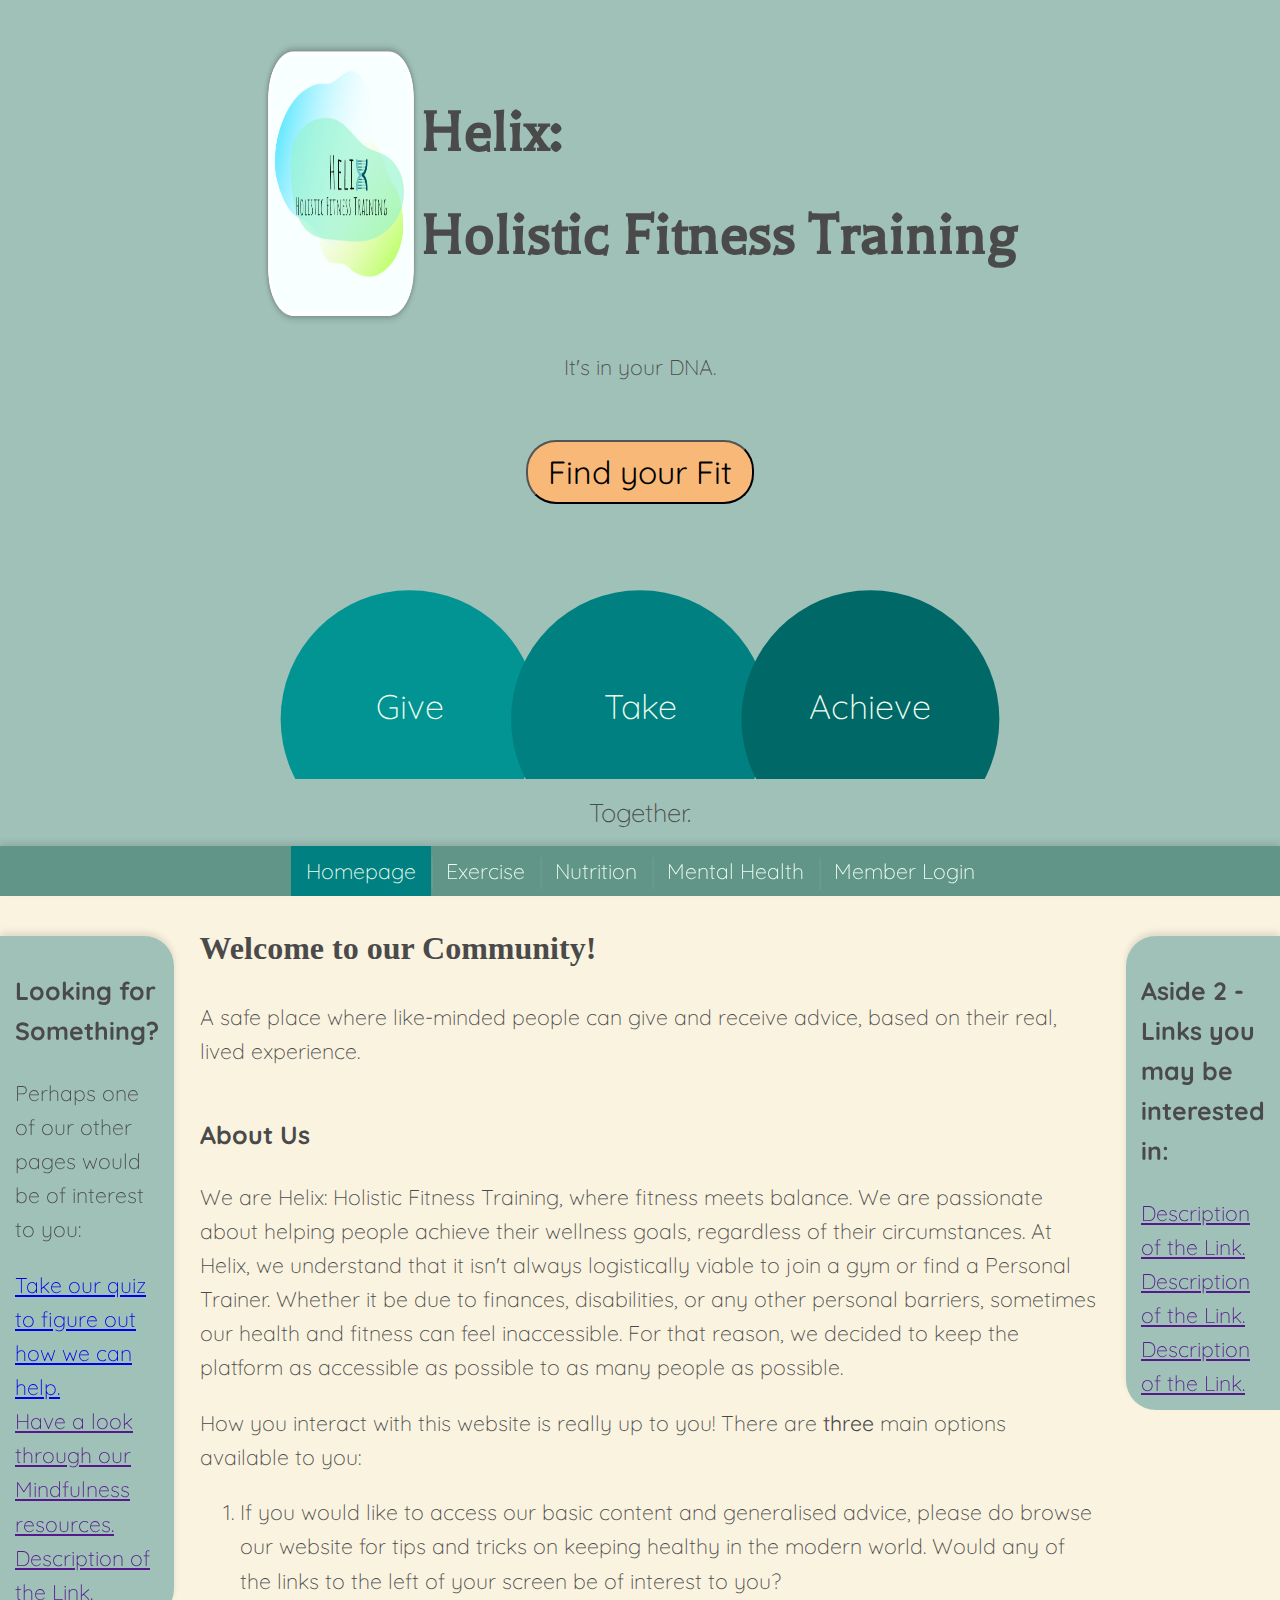
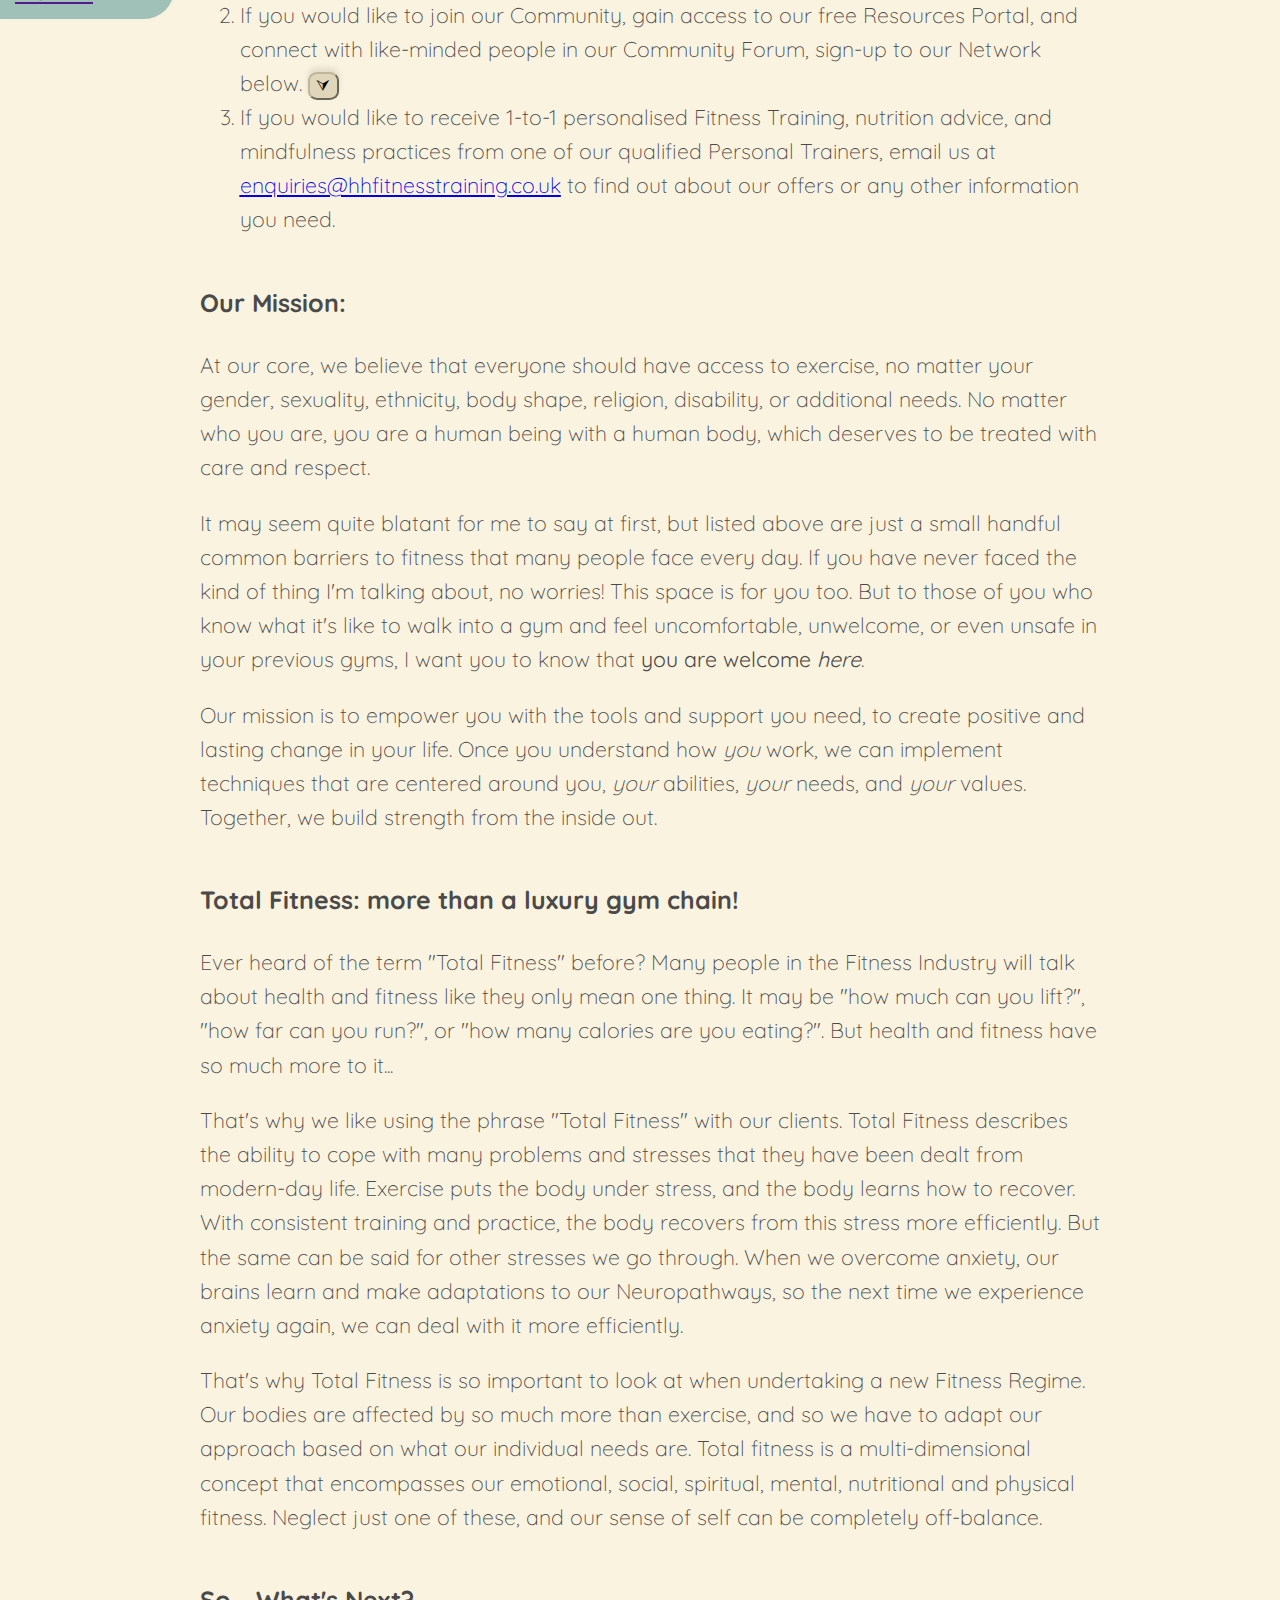
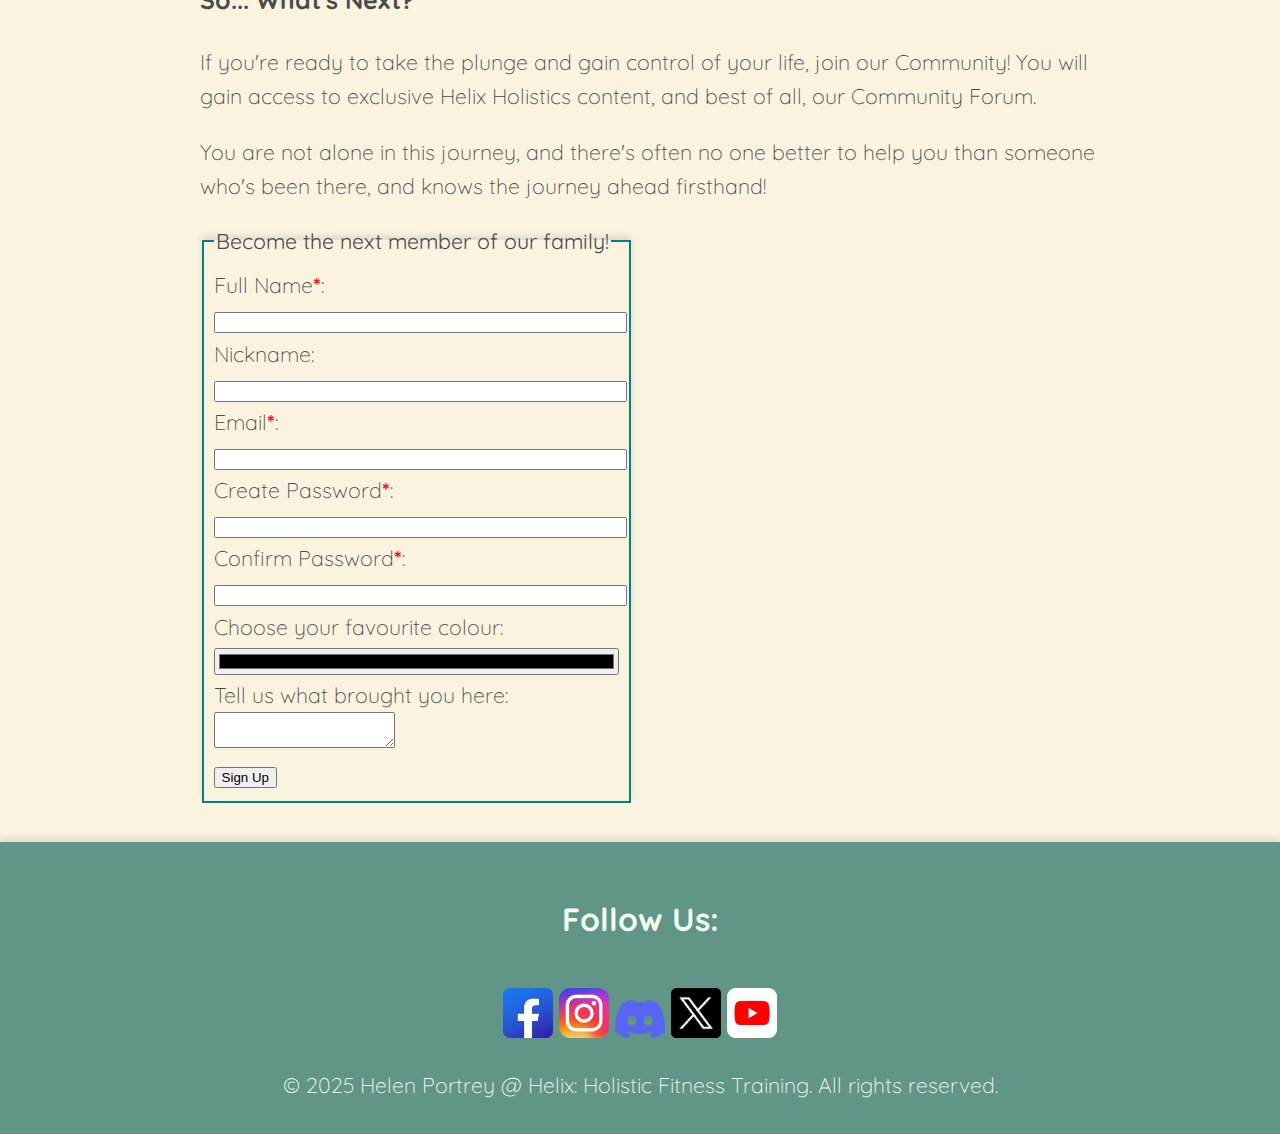
==== commit 2b18009d: "More updates" ====
--- a/index.html
+++ b/index.html
@@ -31,10 +31,14 @@
         <header>
 
             <div class="heroDiv">
-                <h1>Helix: Holistic Fitness Training</h1>
+                <div class="h1andLogo">
+                    <img src="Images/companyLogo.png" width="18%" height="auto" class="headerLogo">
+                    <h1>Helix: <br>Holistic Fitness Training</h1>
+                </div>
                 <p>It's in your DNA.</p>
+                <br>
                 <a href="#headerButtonDestination"><button class="headerButton">Find your Fit</button></a>
-
+                <br>
                 <svg width="100%" height="50%" xmlns="http://www.w3.org/2000/svg">
                     <!-- Circle 1 -->
                     <circle cx="32%" cy="75%" r="14%" fill="#029393" />
@@ -98,9 +102,12 @@
             <div class="asidePositioner">
 
                 <aside class="leftAside">
-                    <h3>Aside 1 - Links you may be interested in:</h3>
-                    <a href="">Description of the Link.</a>
-                    <a href="">Description of the Link.</a>
+                    <h3>Looking for Something?</h3>
+                    <p>Perhaps one of our other pages would be of interest to you:</p>
+                    <a href="quiz.html">Take our quiz to figure out how we can help.</a>
+                    <br>
+                    <a href="">Have a look through our Mindfulness resources.</a>
+                    <br>
                     <a href="">Description of the Link.</a>
                 </aside>
 
--- a/Stylesheets/index.css
+++ b/Stylesheets/index.css
@@ -52,6 +52,12 @@
 
 /* --- Hero Div --- */
 
+.h1andLogo {
+    display: flex;
+    justify-content: center;
+    margin-top: 3%;
+} 
+
 .heroDiv {
     flex-grow: 1;
     flex-direction: column;
@@ -89,10 +95,11 @@
 }
 
 .headerP {
-    padding: 0;
+    padding: 1%;
     margin: 0px;
     margin-block-start: 0px;
     margin-block-end: 0px;
+    font-size: 1.2em;
 }
 
 /* .heroDiv svg .leaf1 {
@@ -295,7 +302,6 @@
     padding-top: 10px;
     padding-bottom: 10px;
     text-align: center;
-    border-top: 2px solid #008080;
     box-shadow: 0 -4px 6px rgba(0, 0, 0, 0.1);
     color: honeydew;
 }
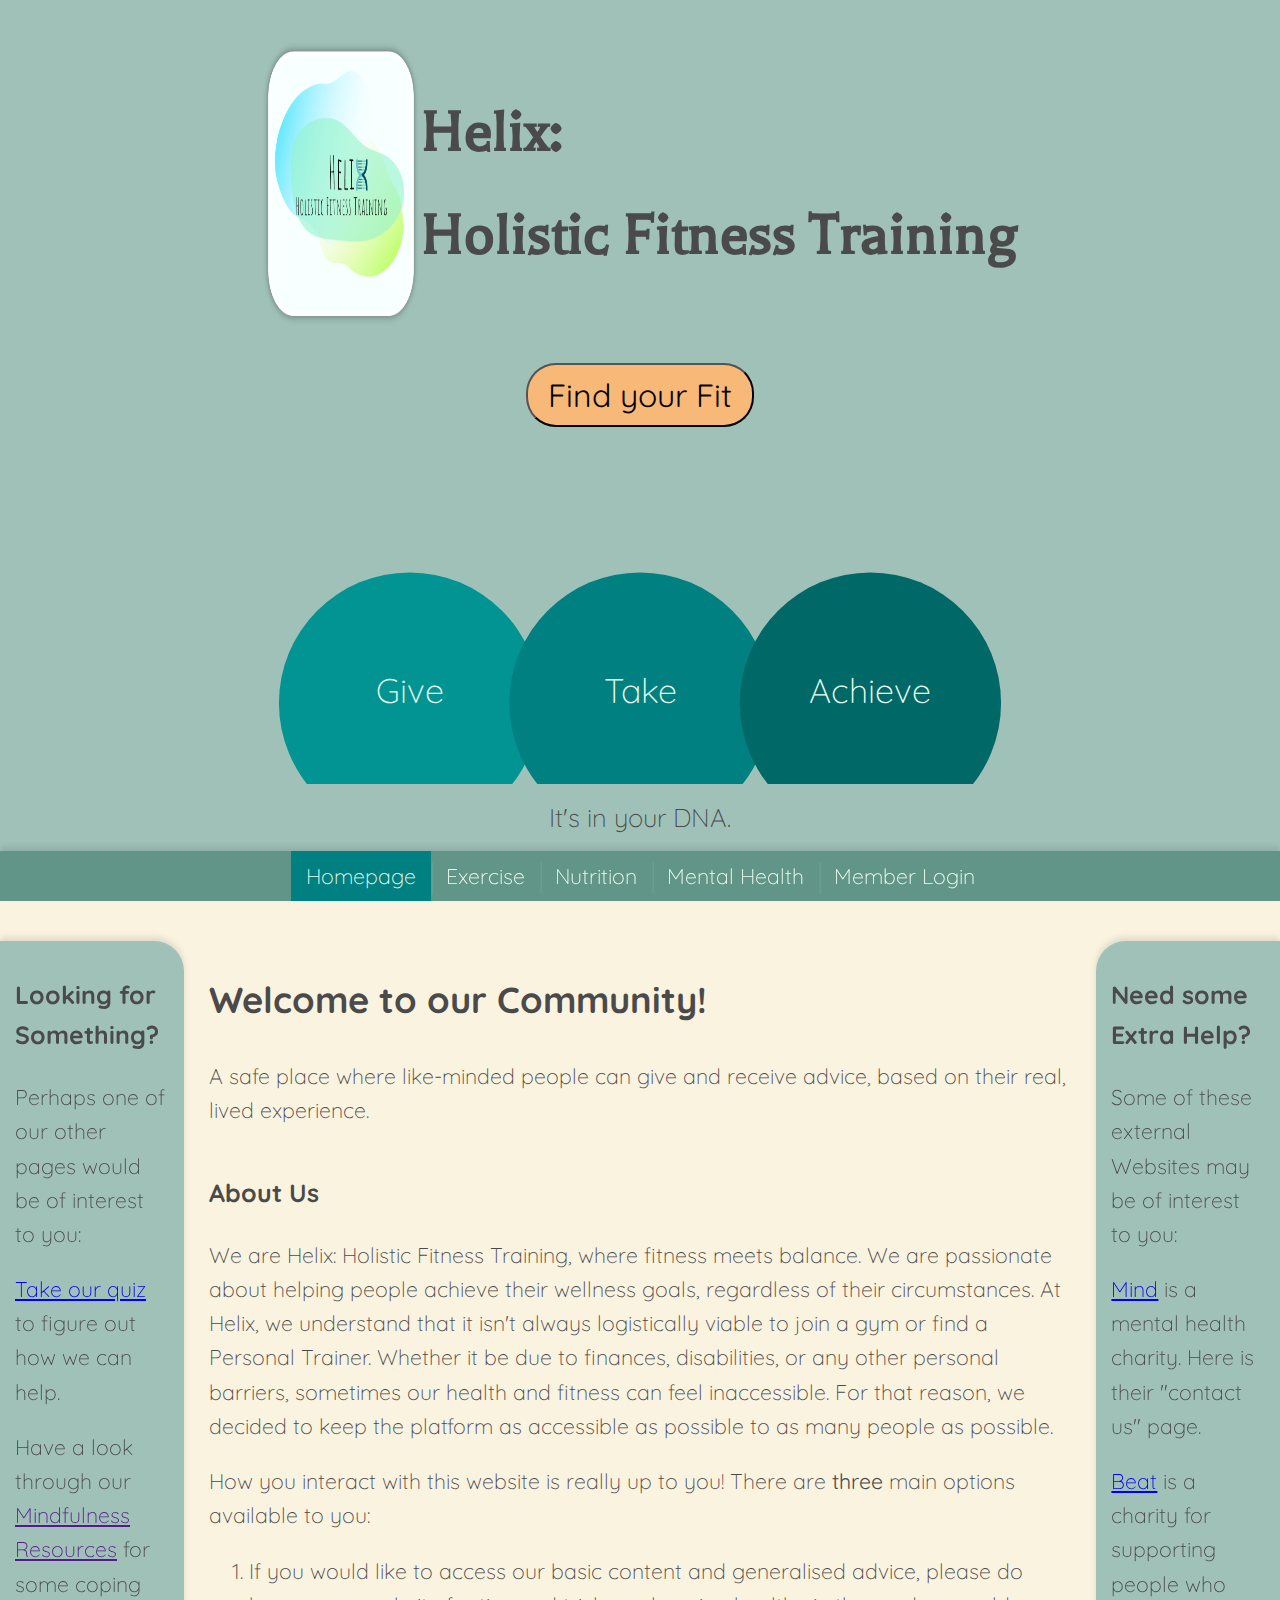
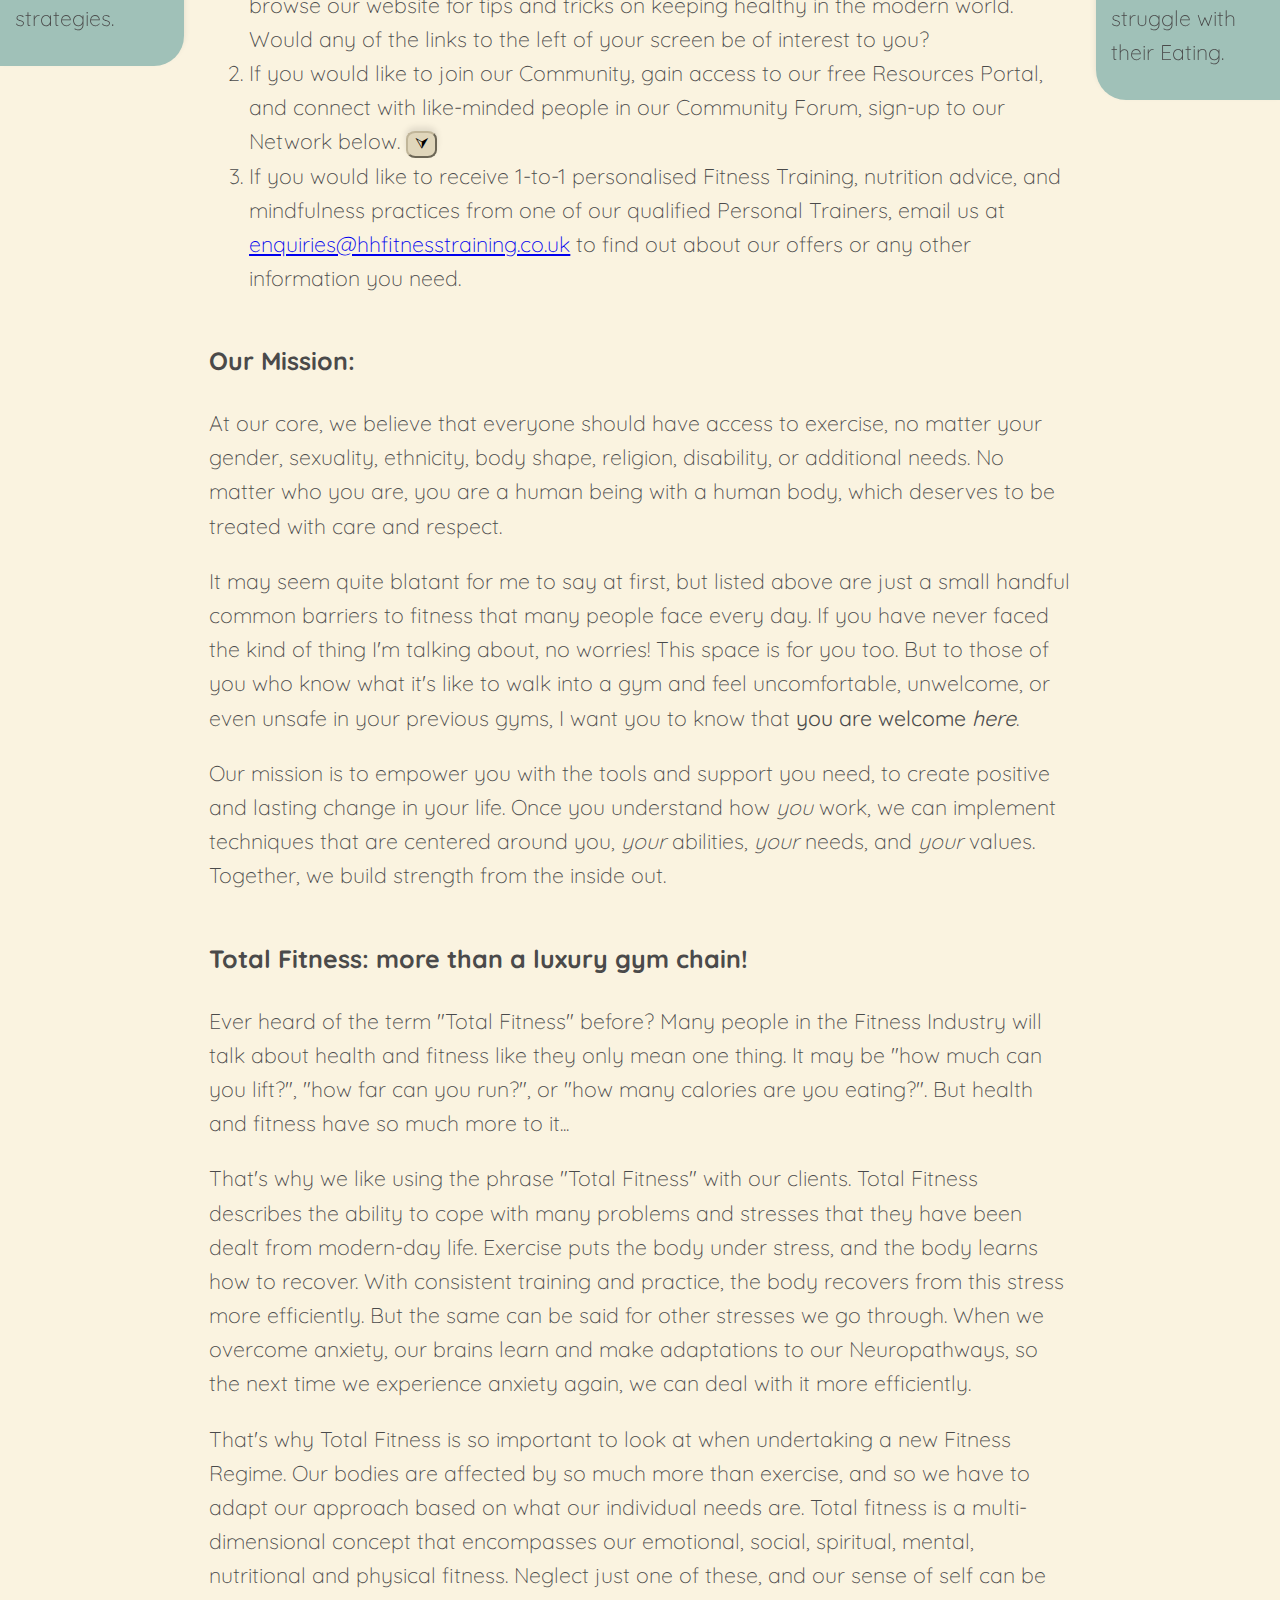
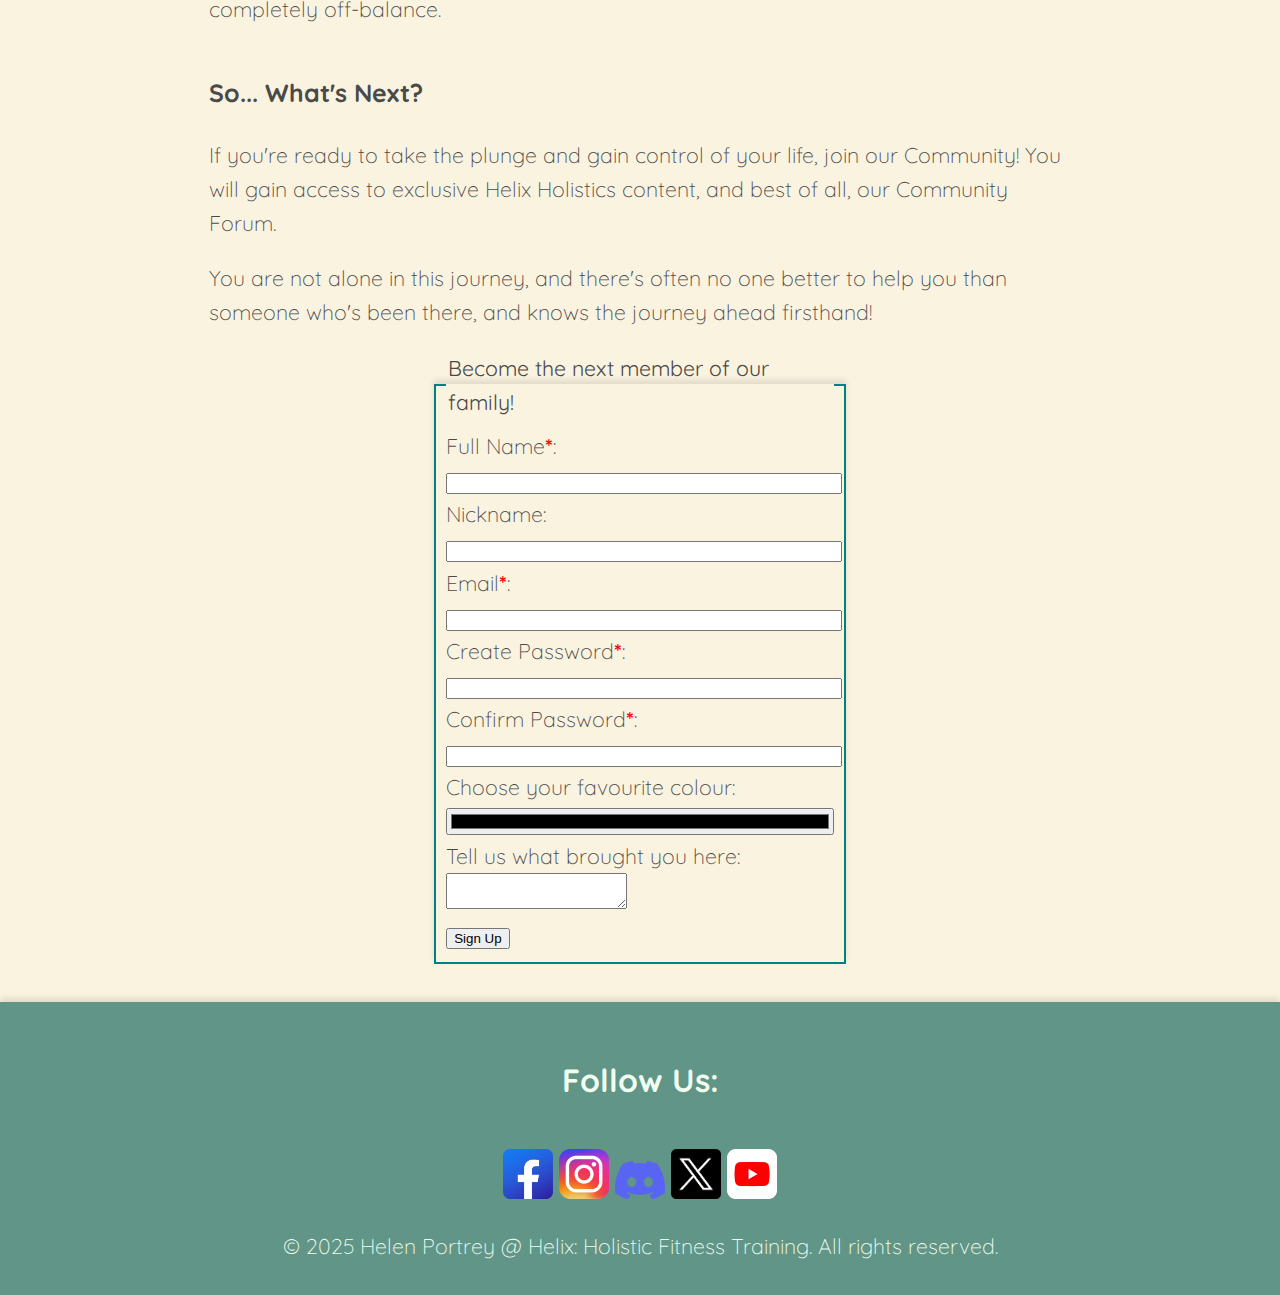
==== commit da6e7a52: "Lots of Fixes" ====
--- a/index.html
+++ b/index.html
@@ -25,6 +25,7 @@
     </head>
 
 
+
     <body>
 
         <!-- HEADER (inc. Title, Tagline, and Navbar) -->
@@ -35,7 +36,6 @@
                     <img src="Images/companyLogo.png" width="18%" height="auto" class="headerLogo">
                     <h1>Helix: <br>Holistic Fitness Training</h1>
                 </div>
-                <p>It's in your DNA.</p>
                 <br>
                 <a href="#headerButtonDestination"><button class="headerButton">Find your Fit</button></a>
                 <br>
@@ -78,7 +78,7 @@
                     c-26.54,26.061-53.894,42.673-66.117,49.45l113.72-114.04C334.562,321.324,318.555,343.052,298.106,363.131z"/> -->
                 </svg>
 
-                <p class="headerP">Together.</p>
+                <p class="headerP">It's in your DNA.</p>
             </div>
 
         </header>
@@ -104,11 +104,8 @@
                 <aside class="leftAside">
                     <h3>Looking for Something?</h3>
                     <p>Perhaps one of our other pages would be of interest to you:</p>
-                    <a href="quiz.html">Take our quiz to figure out how we can help.</a>
-                    <br>
-                    <a href="">Have a look through our Mindfulness resources.</a>
-                    <br>
-                    <a href="">Description of the Link.</a>
+                    <p><a href="quiz.html">Take our quiz</a> to figure out how we can help.</p>
+                    <p>Have a look through our <a href="">Mindfulness Resources</a> for some coping strategies.</p>
                 </aside>
 
                 <section class="gridContainer">
@@ -220,10 +217,10 @@
                 </section>
 
                 <aside class="rightAside">
-                    <h3>Aside 2 - Links you may be interested in:</h3>
-                    <a href="">Description of the Link.</a>
-                    <a href="">Description of the Link.</a>
-                    <a href="">Description of the Link.</a>
+                    <h3>Need some Extra Help?</h3>
+                    <p>Some of these external Websites may be of interest to you:</p>
+                    <p><a href="https://www.mind.org.uk/about-us/contact-us/">Mind</a> is a mental health charity. Here is their "contact us" page.</p>
+                    <p><a href="https://www.beateatingdisorders.org.uk/">Beat</a> is a charity for supporting people who struggle with their Eating.</p>
                 </aside>
 
             </div>
--- a/Stylesheets/index.css
+++ b/Stylesheets/index.css
@@ -26,7 +26,8 @@
 }
 
 h2 {
-    font-family: "Reprise Stamp Std Regular";
+    font-family: "Felix Titling Regular", "Perpetua Titling MT", "Quicksand", sans-serif;
+    font-size: 1.7em;
 }
 
 /* Castellar Regular
@@ -42,7 +43,7 @@
 /* ---------- HEADER STYLE ---------- */
 
 header {
-    height: 94vh;
+    height: 94.5vh;
     background-color: #a0c1b8;
     display: flex;
     flex-direction: column;
@@ -197,7 +198,7 @@
 }
 
 .leftAside {
-    width: 12%;
+    min-width: 12%;
     margin-top: 40px;
     margin-bottom: 40px;
     margin-left: 0px;
@@ -210,7 +211,7 @@
 }
 
 .rightAside {
-    width: 12%;
+    min-width: 12%;
     margin-top: 40px;
     margin-bottom: 40px;
     margin-right: 0px;
@@ -230,6 +231,7 @@
 }
 
 .welcomeIntro {
+    padding-top: 40px;
     grid-column: 1 / 7;
 }
 
@@ -273,6 +275,7 @@
 
 .formBox {
     grid-column: 2 / 7;
+    margin: 0 auto;
     width: 45%;
     box-shadow: 0 -4px 6px rgba(0, 0, 0, 0.1);
     border: 2px  solid #008080;
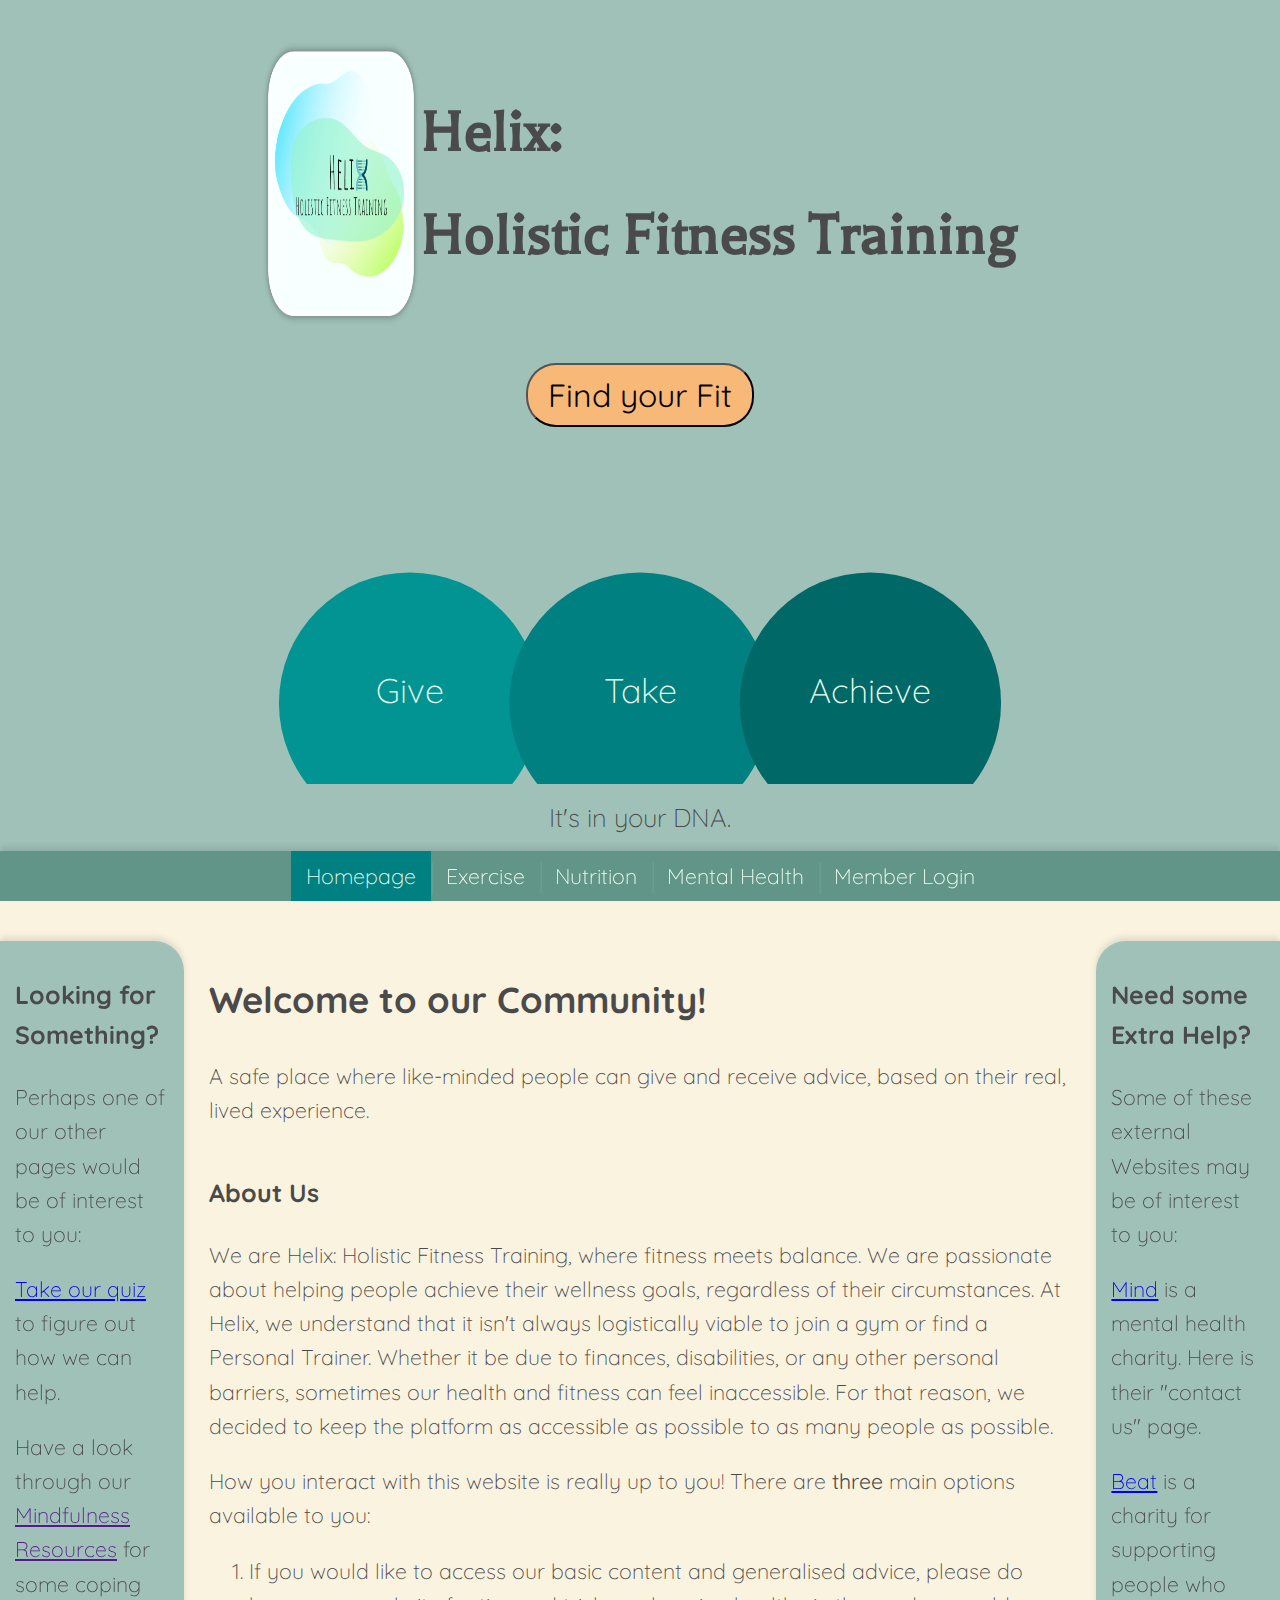
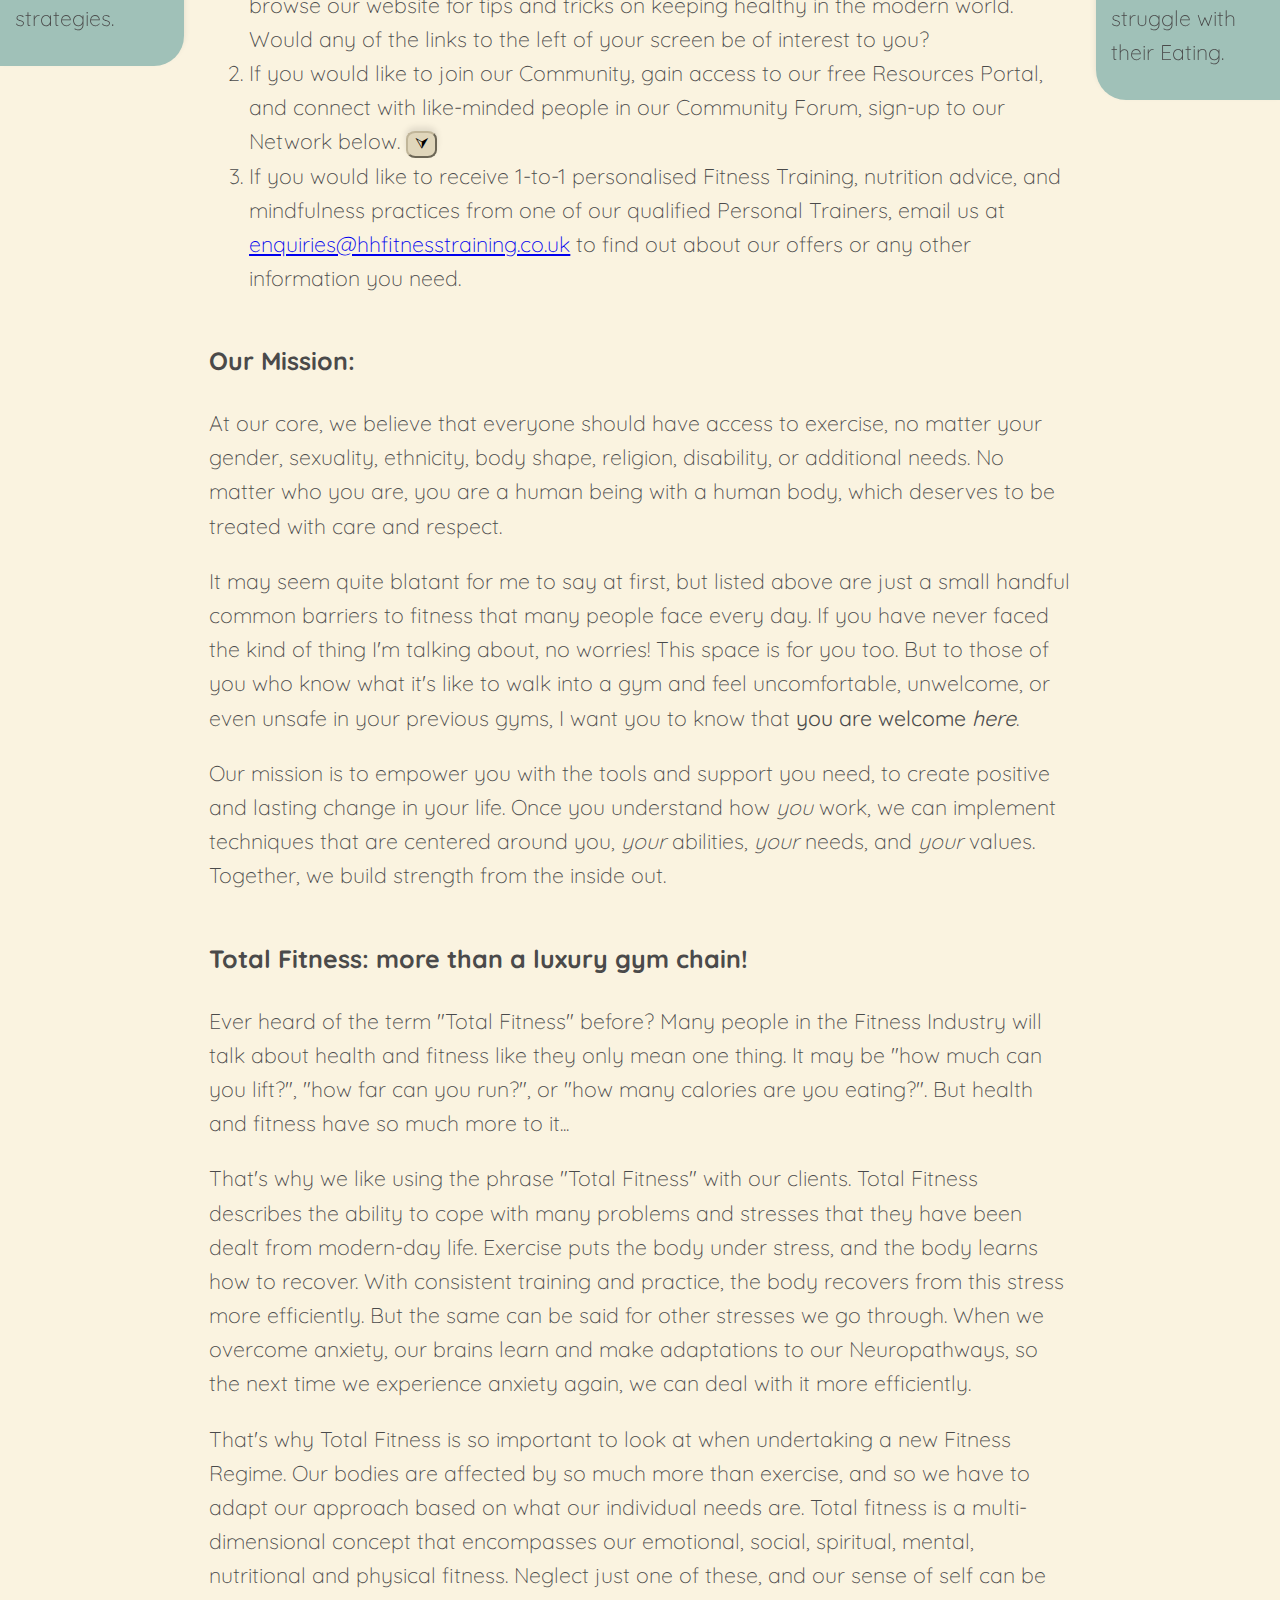
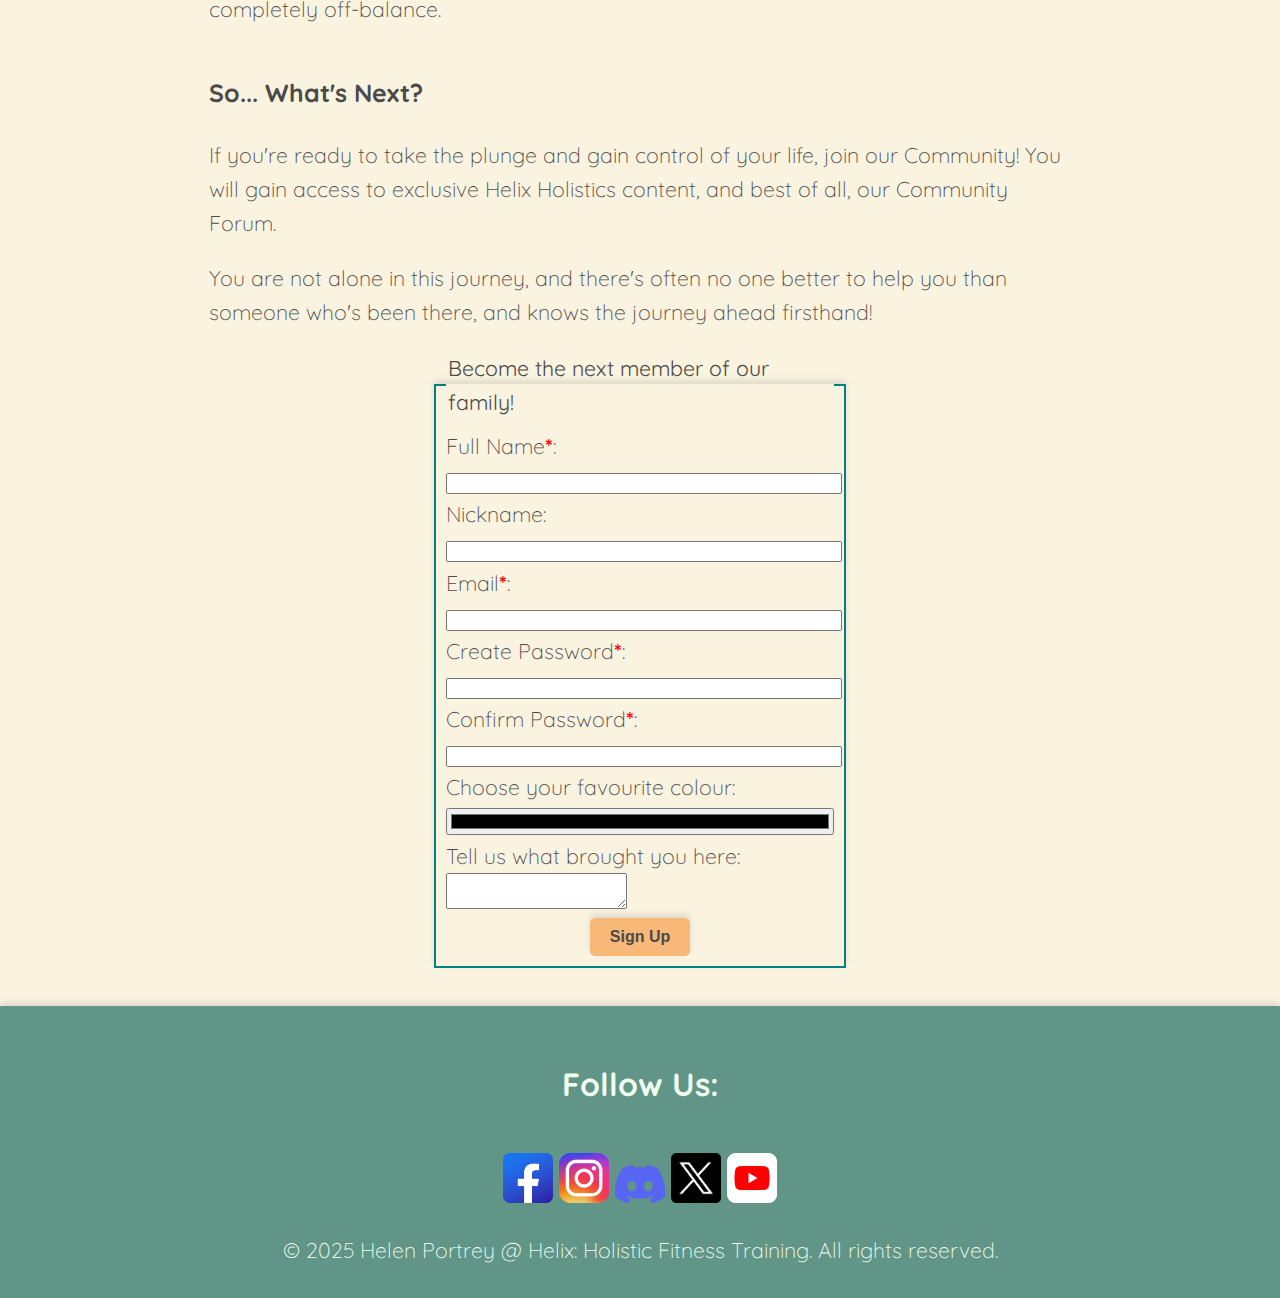
==== commit 778d85b1: "A bit more" ====
--- a/index.html
+++ b/index.html
@@ -87,10 +87,10 @@
             <nav class="navBar">
                 <ul>
                     <li><a href="index.html" class="active">Homepage</a></li>
-                    <li><a href="exercise.html">Exercise</a></li>
-                    <li><a href="nutrition.html">Nutrition</a></li>
-                    <li><a href="mentalHealth.html">Mental Health</a></li>
-                    <li><a href="login.html">Member Login</a></li>
+                    <li><a href="html_files/exercise.html">Exercise</a></li>
+                    <li><a href="html_files/nutrition.html">Nutrition</a></li>
+                    <li><a href="html_files/mentalHealth.html">Mental Health</a></li>
+                    <li><a href="html_files/login.html">Member Login</a></li>
                 </ul>
             </nav>
         </div>
@@ -104,7 +104,7 @@
                 <aside class="leftAside">
                     <h3>Looking for Something?</h3>
                     <p>Perhaps one of our other pages would be of interest to you:</p>
-                    <p><a href="quiz.html">Take our quiz</a> to figure out how we can help.</p>
+                    <p><a href="html_files/quiz.html">Take our quiz</a> to figure out how we can help.</p>
                     <p>Have a look through our <a href="">Mindfulness Resources</a> for some coping strategies.</p>
                 </aside>
 
@@ -167,7 +167,7 @@
                     </section>
 
                     <section class="signupFormBox">
-                        <form action="submitForm.html" method="post">
+                        <form action="html_files/submitForm.html" method="post">
                             <fieldset class="formBox">
                                 
                                 <legend><b>Become the next member of our family!</b></legend>
@@ -208,7 +208,7 @@
                                 
                                 <br>
                                 
-                                <button type="submit">Sign Up</button>
+                                <button type="submit" class="buttonStyle">Sign Up</button>
                                 
                             </fieldset>
                         </form>
@@ -219,8 +219,8 @@
                 <aside class="rightAside">
                     <h3>Need some Extra Help?</h3>
                     <p>Some of these external Websites may be of interest to you:</p>
-                    <p><a href="https://www.mind.org.uk/about-us/contact-us/">Mind</a> is a mental health charity. Here is their "contact us" page.</p>
-                    <p><a href="https://www.beateatingdisorders.org.uk/">Beat</a> is a charity for supporting people who struggle with their Eating.</p>
+                    <p><a href="https://www.mind.org.uk/about-us/contact-us/" target="_blank">Mind</a> is a mental health charity. Here is their "contact us" page.</p>
+                    <p><a href="https://www.beateatingdisorders.org.uk/" target="_blank">Beat</a> is a charity for supporting people who struggle with their Eating.</p>
                 </aside>
 
             </div>
--- a/Stylesheets/index.css
+++ b/Stylesheets/index.css
@@ -79,6 +79,7 @@
     border-radius: 30px;
     padding: 10px 20px;
     transition: transform 0.4s ease;
+    cursor: pointer;
 }
 
 .headerButton:hover {
@@ -247,6 +248,7 @@
     border-color: #c0b599;
     transition: 0.4s ease;
     box-shadow: 0 -4px 6px rgba(0, 0, 0, 0.1);
+    cursor: pointer;
 }
 
 .aboutUsButton:hover {
@@ -296,7 +298,20 @@
     font-weight: bold;
 }
 
-
+.buttonStyle {
+    display: block;       /* Ensures the button takes up its own line */
+    margin: 0 auto;       /* Centers the button horizontally */
+    padding: 10px 20px;   /* Adjusts the size */
+    font-size: 16px;      /* Makes the text larger */
+    background-color: #f8b878;
+    color: #4a4a4a;
+    font-weight: bold;
+    border: none;
+    border-radius: 5px;
+    cursor: pointer;      /* Changes cursor to pointer on hover */
+    transition: background-color 0.3s ease;
+    box-shadow: 0 -4px 6px rgba(0, 0, 0, 0.1);
+}
 
 /* ---------- FOOTER STYLE ---------- */
 
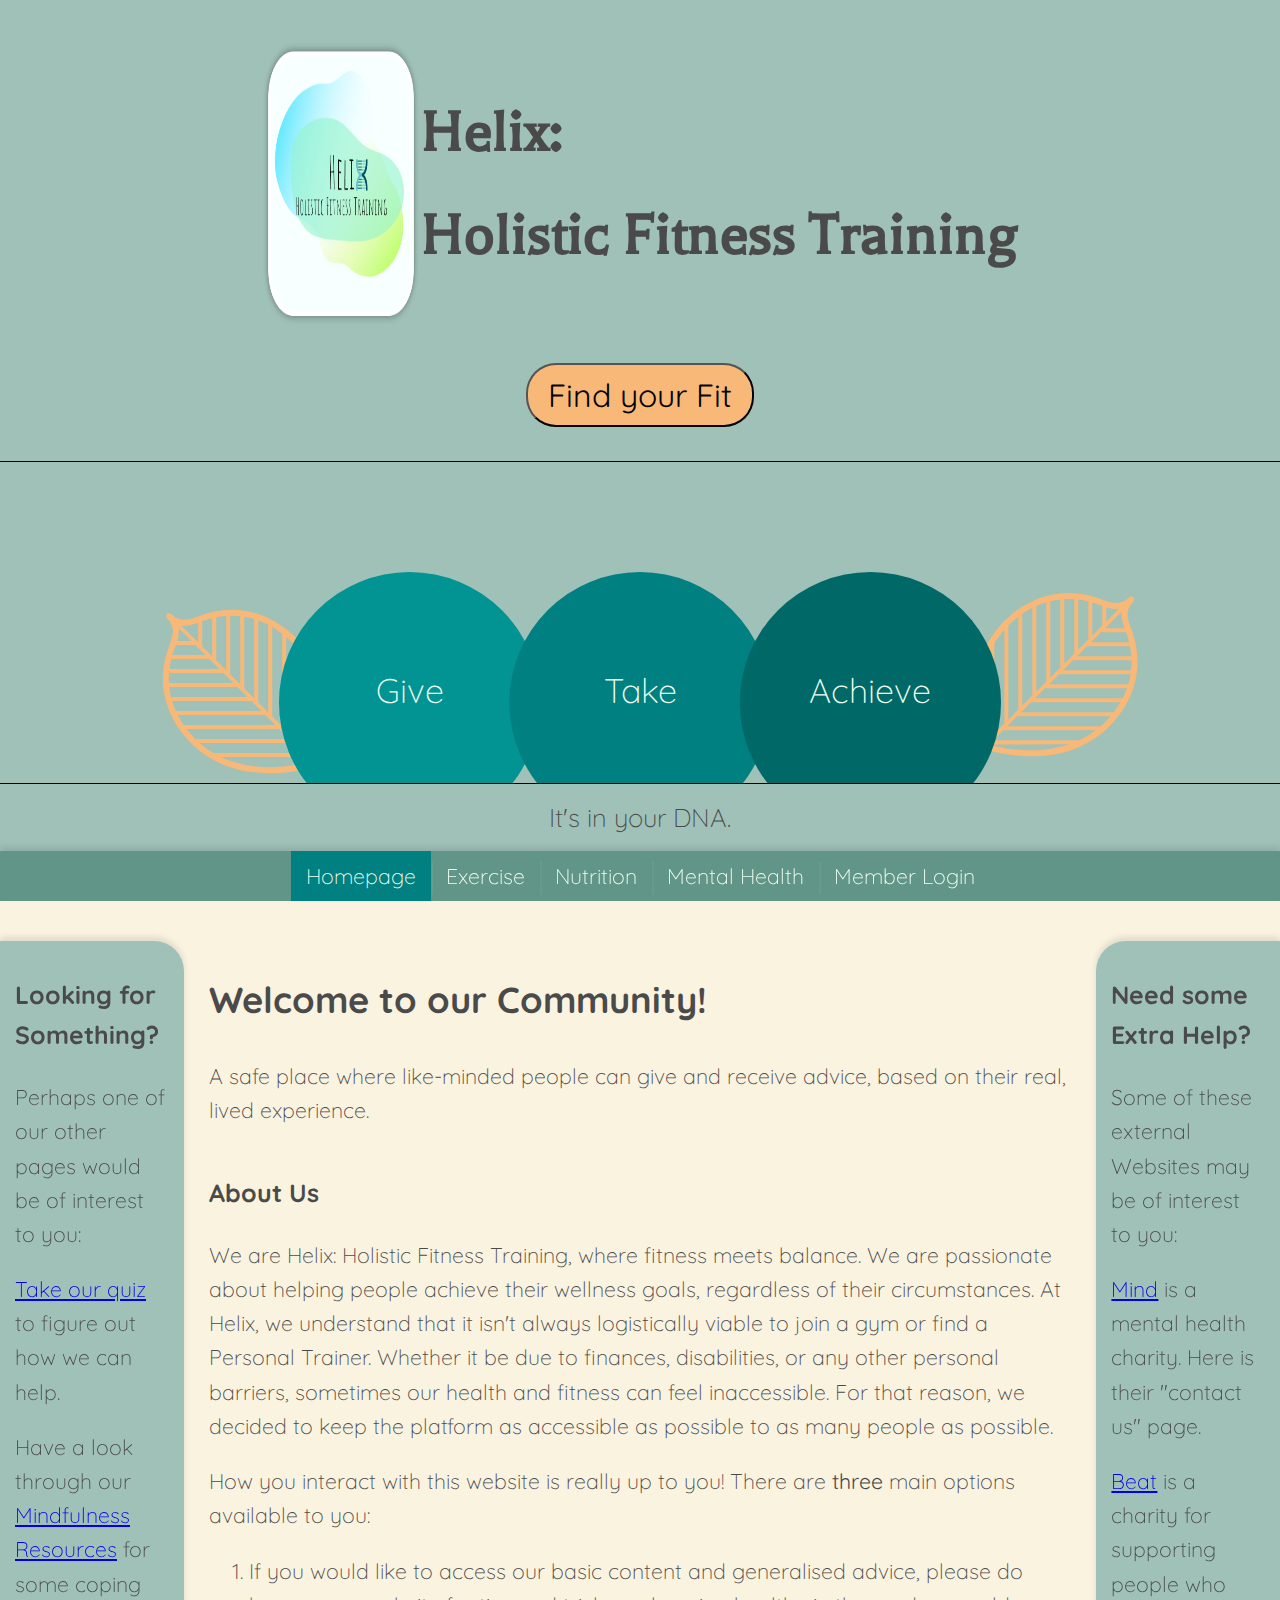
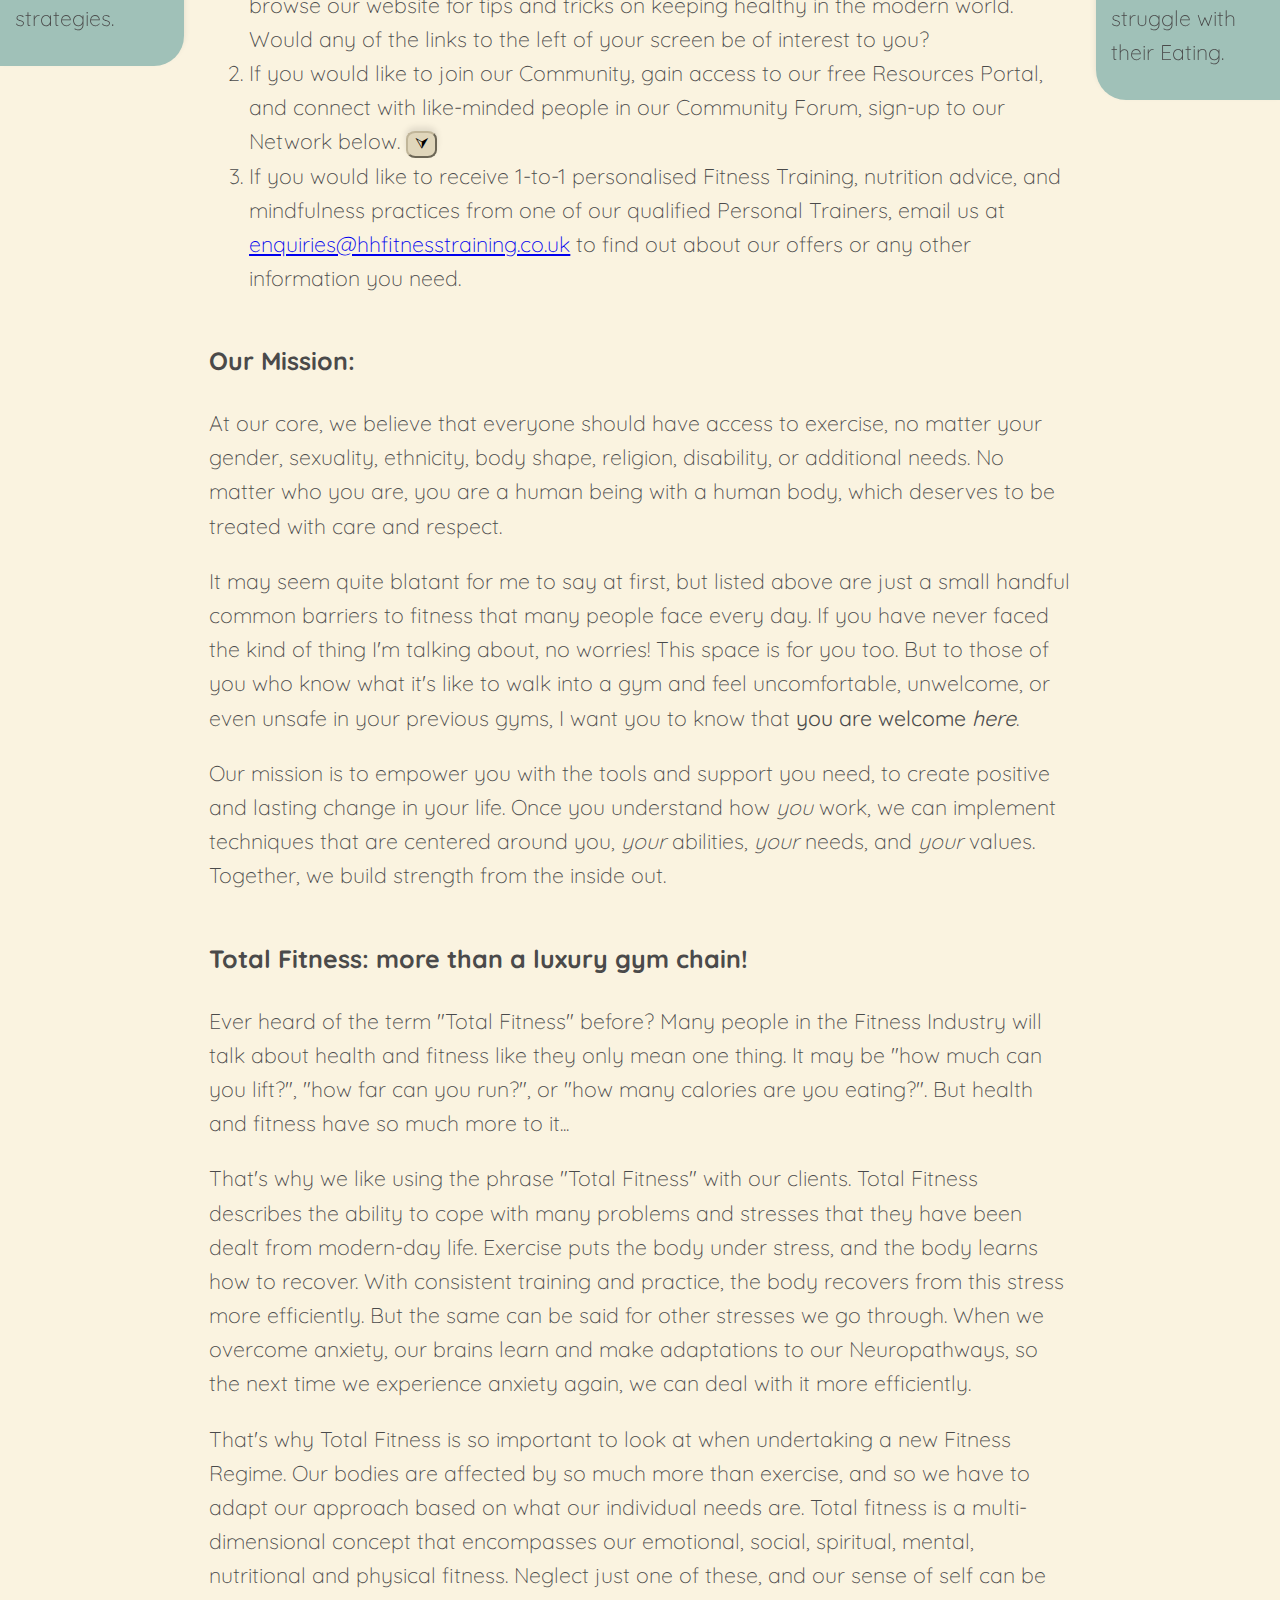
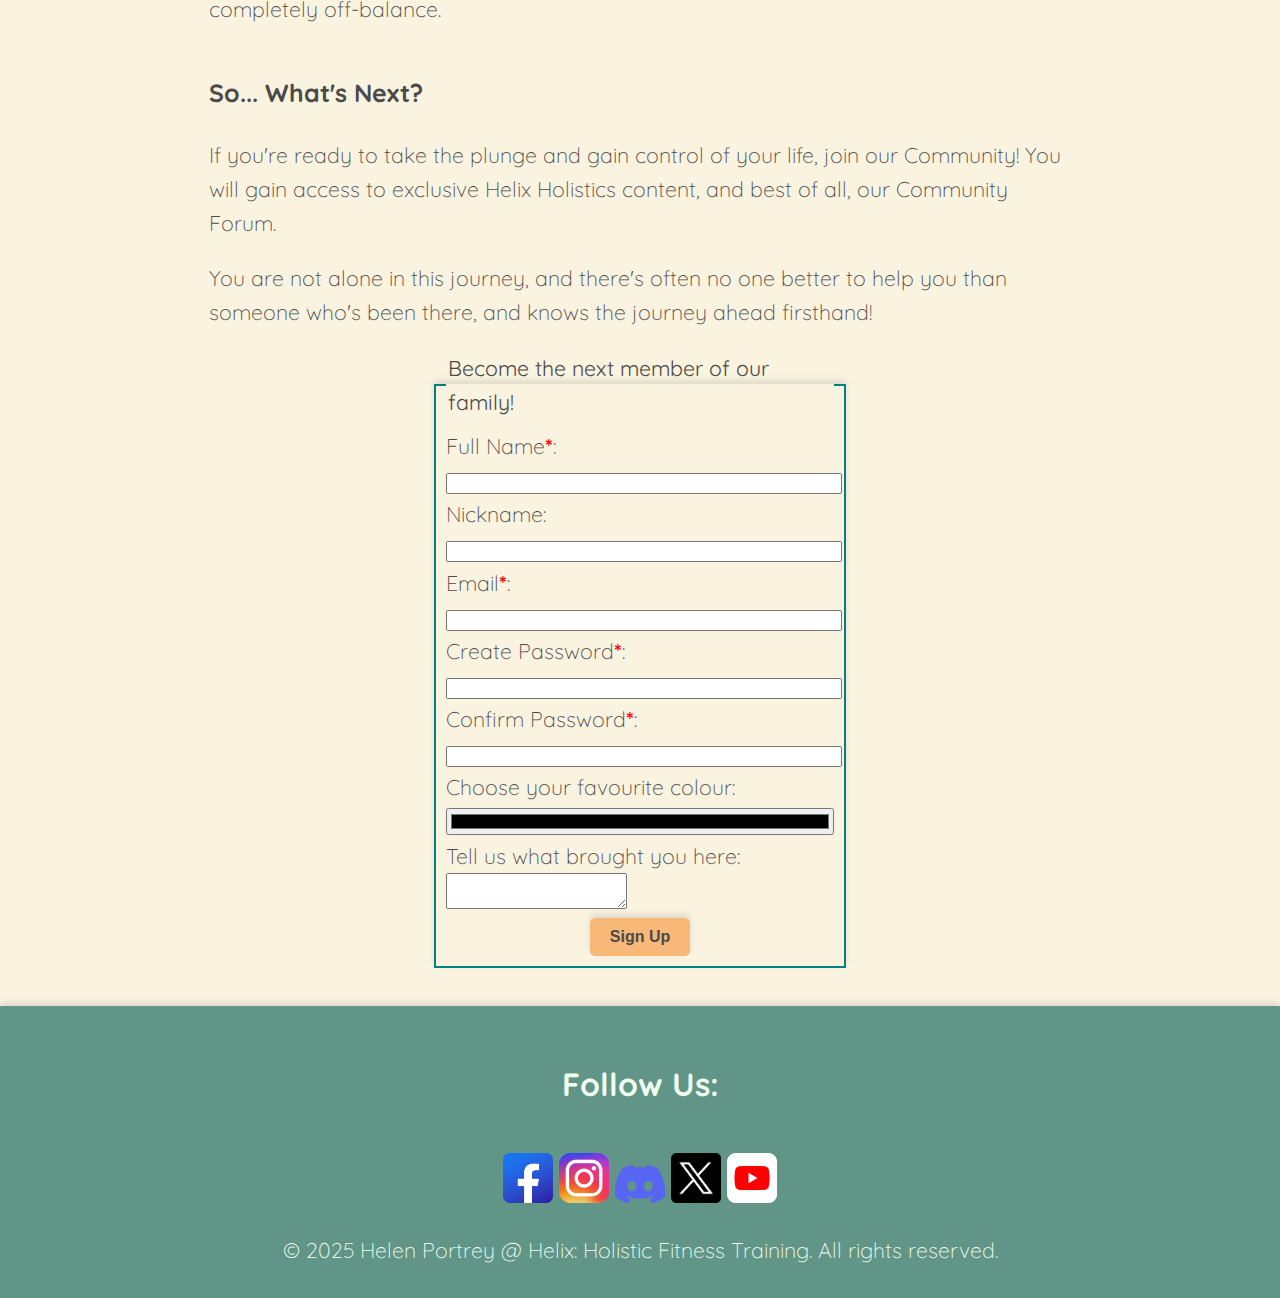
==== commit 75dedc14: "Start of styling Hero header" ====
--- a/index.html
+++ b/index.html
@@ -39,44 +39,73 @@
                 <br>
                 <a href="#headerButtonDestination"><button class="headerButton">Find your Fit</button></a>
                 <br>
-                <svg width="100%" height="50%" xmlns="http://www.w3.org/2000/svg">
-                    <!-- Circle 1 -->
-                    <circle cx="32%" cy="75%" r="14%" fill="#029393" />
-                    <text x="32%" y="75%" font-size="1.6em" fill="#f0fff0" text-anchor="middle">Give</text>
-                    <!-- Circle 2 -->
-                    <circle cx="50%" cy="75%" r="14%" fill="#008080" />
-                    <text x="50%" y="75%" font-size="1.6em" fill="#f0fff0" text-anchor="middle">Take</text>
-                    <!-- Circle 3 -->
-                    <circle cx="68%" cy="75%" r="14%" fill="#016868" />
-                    <text x="68%" y="75%" font-size="1.6em" fill="#f0fff0" text-anchor="middle">Achieve</text>
-                    <!-- Leaf 1 -->
-                    <!-- <path class="leaf1" d="M376.474,206.675C372.643,133.88,335.217,77.737,271.09,48.589l-0.12-0.054c-0.884-0.402-1.79-0.808-2.712-1.222
-                    C252.195,40.108,233.989,31.942,233.989,6c0-3.313-2.687-6-6-6c-3.314,0-6,2.687-6,6c0,25.942-18.206,34.108-34.269,41.313
-                    c-0.922,0.414-1.828,0.82-2.712,1.222l-0.119,0.054c-64.127,29.147-101.554,85.29-105.385,158.085
-                    c-1.765,33.527,4.862,66.016,19.695,96.564c11.81,24.322,28.812,47.441,50.533,68.717c30.902,30.268,62.076,47.869,72.257,53.206
-                    v24.816c0,3.313,2.687,6,6,6s6-2.687,6-6v-24.816c10.181-5.336,41.355-22.937,72.257-53.206
-                    c21.722-21.276,38.723-44.396,50.532-68.717C371.611,272.691,378.238,240.202,376.474,206.675z M353.98,278.957L231.989,400.947
-                    v-28.266l131.136-131.136C361.422,254.256,358.361,266.745,353.98,278.957z M100.201,158.099l123.788,123.788v9.966
-                    c0,0,0,0.002,0,0.002v18.308L94.565,180.738C95.994,172.92,97.874,165.371,100.201,158.099z M111.996,130.313l111.994,111.994
-                    v28.266L103.124,149.708C105.675,142.986,108.636,136.522,111.996,130.313z M127.826,106.573l96.163,96.154v28.266L116.126,123.13
-                    C119.654,117.366,123.559,111.848,127.826,106.573z M170.213,69.782l53.776,53.776v28.266l-70.492-70.493
-                    C159.395,76.708,165.086,72.889,170.213,69.782z M267.465,60.126c3.947,1.808,10.547,4.944,18.493,9.774l-53.968,53.967V95.602
-                    L267.465,60.126z M308.851,86.585l-76.862,76.862v-28.266l60.863-60.862C297.937,77.753,303.361,81.817,308.851,86.585z
-                    M344.091,130.516L231.989,242.617v-28.266l101.208-101.199C337.208,118.691,340.838,124.482,344.091,130.516z M355.852,158.335
-                    L231.989,282.197v-28.266l115.899-115.899C350.959,144.537,353.614,151.307,355.852,158.335z M364.489,207.306
-                    c0.384,7.288,0.326,14.521-0.133,21.695L231.989,361.367v-28.266L364.061,201.03C364.229,203.107,364.378,205.195,364.489,207.306z
-                    M362.991,190.786L231.989,321.788v-28.276l126.409-126.409C360.392,174.717,361.926,182.613,362.991,190.786z M223.989,321.478
-                    v28.266L91.248,217.001c0.003-3.222,0.07-6.452,0.24-9.696c0.301-5.721,0.816-11.318,1.537-16.793L223.989,321.478z M91.603,228.671
-                    l132.386,132.386v28.266L96.868,262.202C94.068,251.208,92.309,240.018,91.603,228.671z M328.292,106.745l-96.303,96.294v-28.277
-                    l82.774-82.774c1.531,1.47,3.06,2.991,4.58,4.576C322.49,99.846,325.468,103.244,328.292,106.745z M259.677,56.601l-27.687,27.687
-                    V37.035C239.682,46.766,250.498,52.393,259.677,56.601z M223.989,37.035v35.629l-19.885-19.885
-                    C211.169,49.015,218.402,44.103,223.989,37.035z M189.855,59.514l0.119-0.054c0.867-0.394,1.754-0.792,2.658-1.198
-                    c1.249-0.56,2.552-1.147,3.883-1.759l27.474,27.474v28.266l-46.586-46.586C182.886,62.684,187.26,60.693,189.855,59.514z
-                    M147.294,86.442l76.695,76.695v28.277l-90.958-90.949c1.18-1.315,2.376-2.62,3.605-3.902
-                    C140.168,92.879,143.745,89.516,147.294,86.442z M109.994,297.998c-3.117-6.419-5.826-12.934-8.17-19.525l122.165,122.165v11.949
-                    c-12.17-6.74-39.347-23.234-65.86-49.203C137.395,343.075,121.2,321.076,109.994,297.998z M298.106,363.131
-                    c-26.54,26.061-53.894,42.673-66.117,49.45l113.72-114.04C334.562,321.324,318.555,343.052,298.106,363.131z"/> -->
-                </svg>
+                <!-- <div class="svgStyling"> -->
+                    <svg width="100%" height="50%" xmlns="http://www.w3.org/2000/svg">
+                        <!-- Leaf 1 -->
+                        <path id="leaf1" d="M376.474,206.675C372.643,133.88,335.217,77.737,271.09,48.589l-0.12-0.054c-0.884-0.402-1.79-0.808-2.712-1.222
+                        C252.195,40.108,233.989,31.942,233.989,6c0-3.313-2.687-6-6-6c-3.314,0-6,2.687-6,6c0,25.942-18.206,34.108-34.269,41.313
+                        c-0.922,0.414-1.828,0.82-2.712,1.222l-0.119,0.054c-64.127,29.147-101.554,85.29-105.385,158.085
+                        c-1.765,33.527,4.862,66.016,19.695,96.564c11.81,24.322,28.812,47.441,50.533,68.717c30.902,30.268,62.076,47.869,72.257,53.206
+                        v24.816c0,3.313,2.687,6,6,6s6-2.687,6-6v-24.816c10.181-5.336,41.355-22.937,72.257-53.206
+                        c21.722-21.276,38.723-44.396,50.532-68.717C371.611,272.691,378.238,240.202,376.474,206.675z M353.98,278.957L231.989,400.947
+                        v-28.266l131.136-131.136C361.422,254.256,358.361,266.745,353.98,278.957z M100.201,158.099l123.788,123.788v9.966
+                        c0,0,0,0.002,0,0.002v18.308L94.565,180.738C95.994,172.92,97.874,165.371,100.201,158.099z M111.996,130.313l111.994,111.994
+                        v28.266L103.124,149.708C105.675,142.986,108.636,136.522,111.996,130.313z M127.826,106.573l96.163,96.154v28.266L116.126,123.13
+                        C119.654,117.366,123.559,111.848,127.826,106.573z M170.213,69.782l53.776,53.776v28.266l-70.492-70.493
+                        C159.395,76.708,165.086,72.889,170.213,69.782z M267.465,60.126c3.947,1.808,10.547,4.944,18.493,9.774l-53.968,53.967V95.602
+                        L267.465,60.126z M308.851,86.585l-76.862,76.862v-28.266l60.863-60.862C297.937,77.753,303.361,81.817,308.851,86.585z
+                        M344.091,130.516L231.989,242.617v-28.266l101.208-101.199C337.208,118.691,340.838,124.482,344.091,130.516z M355.852,158.335
+                        L231.989,282.197v-28.266l115.899-115.899C350.959,144.537,353.614,151.307,355.852,158.335z M364.489,207.306
+                        c0.384,7.288,0.326,14.521-0.133,21.695L231.989,361.367v-28.266L364.061,201.03C364.229,203.107,364.378,205.195,364.489,207.306z
+                        M362.991,190.786L231.989,321.788v-28.276l126.409-126.409C360.392,174.717,361.926,182.613,362.991,190.786z M223.989,321.478
+                        v28.266L91.248,217.001c0.003-3.222,0.07-6.452,0.24-9.696c0.301-5.721,0.816-11.318,1.537-16.793L223.989,321.478z M91.603,228.671
+                        l132.386,132.386v28.266L96.868,262.202C94.068,251.208,92.309,240.018,91.603,228.671z M328.292,106.745l-96.303,96.294v-28.277
+                        l82.774-82.774c1.531,1.47,3.06,2.991,4.58,4.576C322.49,99.846,325.468,103.244,328.292,106.745z M259.677,56.601l-27.687,27.687
+                        V37.035C239.682,46.766,250.498,52.393,259.677,56.601z M223.989,37.035v35.629l-19.885-19.885
+                        C211.169,49.015,218.402,44.103,223.989,37.035z M189.855,59.514l0.119-0.054c0.867-0.394,1.754-0.792,2.658-1.198
+                        c1.249-0.56,2.552-1.147,3.883-1.759l27.474,27.474v28.266l-46.586-46.586C182.886,62.684,187.26,60.693,189.855,59.514z
+                        M147.294,86.442l76.695,76.695v28.277l-90.958-90.949c1.18-1.315,2.376-2.62,3.605-3.902
+                        C140.168,92.879,143.745,89.516,147.294,86.442z M109.994,297.998c-3.117-6.419-5.826-12.934-8.17-19.525l122.165,122.165v11.949
+                        c-12.17-6.74-39.347-23.234-65.86-49.203C137.395,343.075,121.2,321.076,109.994,297.998z M298.106,363.131
+                        c-26.54,26.061-53.894,42.673-66.117,49.45l113.72-114.04C334.562,321.324,318.555,343.052,298.106,363.131z"/>
+                        <!-- Leaf 2 -->
+                        <path id="leaf2" d="M376.474,206.675C372.643,133.88,335.217,77.737,271.09,48.589l-0.12-0.054c-0.884-0.402-1.79-0.808-2.712-1.222
+                        C252.195,40.108,233.989,31.942,233.989,6c0-3.313-2.687-6-6-6c-3.314,0-6,2.687-6,6c0,25.942-18.206,34.108-34.269,41.313
+                        c-0.922,0.414-1.828,0.82-2.712,1.222l-0.119,0.054c-64.127,29.147-101.554,85.29-105.385,158.085
+                        c-1.765,33.527,4.862,66.016,19.695,96.564c11.81,24.322,28.812,47.441,50.533,68.717c30.902,30.268,62.076,47.869,72.257,53.206
+                        v24.816c0,3.313,2.687,6,6,6s6-2.687,6-6v-24.816c10.181-5.336,41.355-22.937,72.257-53.206
+                        c21.722-21.276,38.723-44.396,50.532-68.717C371.611,272.691,378.238,240.202,376.474,206.675z M353.98,278.957L231.989,400.947
+                        v-28.266l131.136-131.136C361.422,254.256,358.361,266.745,353.98,278.957z M100.201,158.099l123.788,123.788v9.966
+                        c0,0,0,0.002,0,0.002v18.308L94.565,180.738C95.994,172.92,97.874,165.371,100.201,158.099z M111.996,130.313l111.994,111.994
+                        v28.266L103.124,149.708C105.675,142.986,108.636,136.522,111.996,130.313z M127.826,106.573l96.163,96.154v28.266L116.126,123.13
+                        C119.654,117.366,123.559,111.848,127.826,106.573z M170.213,69.782l53.776,53.776v28.266l-70.492-70.493
+                        C159.395,76.708,165.086,72.889,170.213,69.782z M267.465,60.126c3.947,1.808,10.547,4.944,18.493,9.774l-53.968,53.967V95.602
+                        L267.465,60.126z M308.851,86.585l-76.862,76.862v-28.266l60.863-60.862C297.937,77.753,303.361,81.817,308.851,86.585z
+                        M344.091,130.516L231.989,242.617v-28.266l101.208-101.199C337.208,118.691,340.838,124.482,344.091,130.516z M355.852,158.335
+                        L231.989,282.197v-28.266l115.899-115.899C350.959,144.537,353.614,151.307,355.852,158.335z M364.489,207.306
+                        c0.384,7.288,0.326,14.521-0.133,21.695L231.989,361.367v-28.266L364.061,201.03C364.229,203.107,364.378,205.195,364.489,207.306z
+                        M362.991,190.786L231.989,321.788v-28.276l126.409-126.409C360.392,174.717,361.926,182.613,362.991,190.786z M223.989,321.478
+                        v28.266L91.248,217.001c0.003-3.222,0.07-6.452,0.24-9.696c0.301-5.721,0.816-11.318,1.537-16.793L223.989,321.478z M91.603,228.671
+                        l132.386,132.386v28.266L96.868,262.202C94.068,251.208,92.309,240.018,91.603,228.671z M328.292,106.745l-96.303,96.294v-28.277
+                        l82.774-82.774c1.531,1.47,3.06,2.991,4.58,4.576C322.49,99.846,325.468,103.244,328.292,106.745z M259.677,56.601l-27.687,27.687
+                        V37.035C239.682,46.766,250.498,52.393,259.677,56.601z M223.989,37.035v35.629l-19.885-19.885
+                        C211.169,49.015,218.402,44.103,223.989,37.035z M189.855,59.514l0.119-0.054c0.867-0.394,1.754-0.792,2.658-1.198
+                        c1.249-0.56,2.552-1.147,3.883-1.759l27.474,27.474v28.266l-46.586-46.586C182.886,62.684,187.26,60.693,189.855,59.514z
+                        M147.294,86.442l76.695,76.695v28.277l-90.958-90.949c1.18-1.315,2.376-2.62,3.605-3.902
+                        C140.168,92.879,143.745,89.516,147.294,86.442z M109.994,297.998c-3.117-6.419-5.826-12.934-8.17-19.525l122.165,122.165v11.949
+                        c-12.17-6.74-39.347-23.234-65.86-49.203C137.395,343.075,121.2,321.076,109.994,297.998z M298.106,363.131
+                        c-26.54,26.061-53.894,42.673-66.117,49.45l113.72-114.04C334.562,321.324,318.555,343.052,298.106,363.131z"/>
+                        <!-- Circle 1 -->
+                        <circle class="circleStyle" cx="32%" cy="75%" r="14%" fill="#029393" />
+                        <text x="32%" y="75%" font-size="1.6em" fill="#f0fff0" text-anchor="middle">Give</text>
+                        <!-- Circle 2 -->
+                        <circle class="circleStyle" cx="50%" cy="75%" r="14%" fill="#008080" />
+                        <text x="50%" y="75%" font-size="1.6em" fill="#f0fff0" text-anchor="middle">Take</text>
+                        <!-- Circle 3 -->
+                        <circle class="circleStyle" cx="68%" cy="75%" r="14%" fill="#016868" />
+                        <text x="68%" y="75%" font-size="1.6em" fill="#f0fff0" text-anchor="middle">Achieve</text>
+                    </svg>
+                <!-- </div> -->
 
                 <p class="headerP">It's in your DNA.</p>
             </div>
@@ -105,7 +134,7 @@
                     <h3>Looking for Something?</h3>
                     <p>Perhaps one of our other pages would be of interest to you:</p>
                     <p><a href="html_files/quiz.html">Take our quiz</a> to figure out how we can help.</p>
-                    <p>Have a look through our <a href="">Mindfulness Resources</a> for some coping strategies.</p>
+                    <p>Have a look through our <a href="html_files/mentalHealthResources.html">Mindfulness Resources</a> for some coping strategies.</p>
                 </aside>
 
                 <section class="gridContainer">
--- a/Stylesheets/index.css
+++ b/Stylesheets/index.css
@@ -104,9 +104,20 @@
     font-size: 1.2em;
 }
 
-/* .heroDiv svg .leaf1 {
-} */
-
+svg {
+    position: relative;
+    border: 1px solid black;
+}
+
+#leaf1 {
+    fill: #f8b878;
+    transform: scale(0.5) translateX(164.5%) translateY(34%) rotate(45deg);
+  }
+
+  #leaf2 {
+    fill: #f8b878;
+    transform: scale(0.5) translateX(13.5%) translateY(145%) rotate(315deg);
+  }
 
 
 
